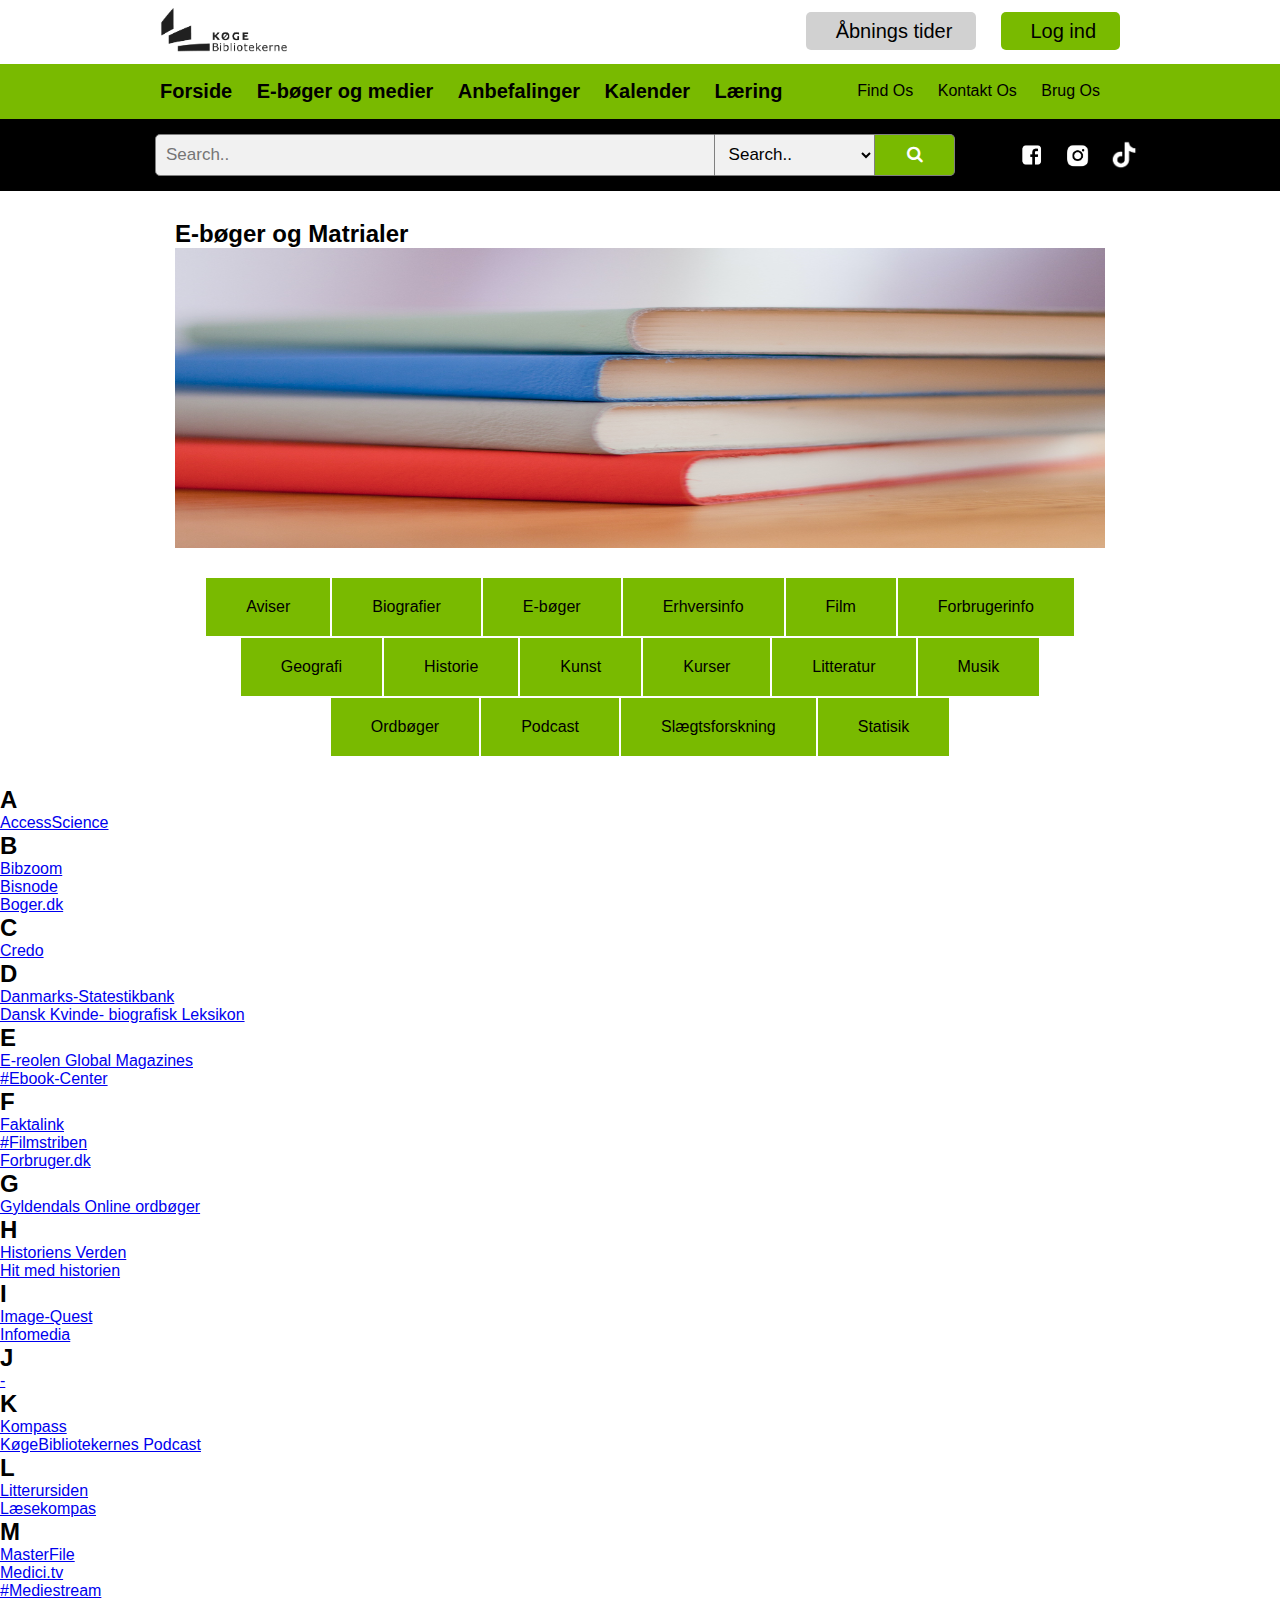
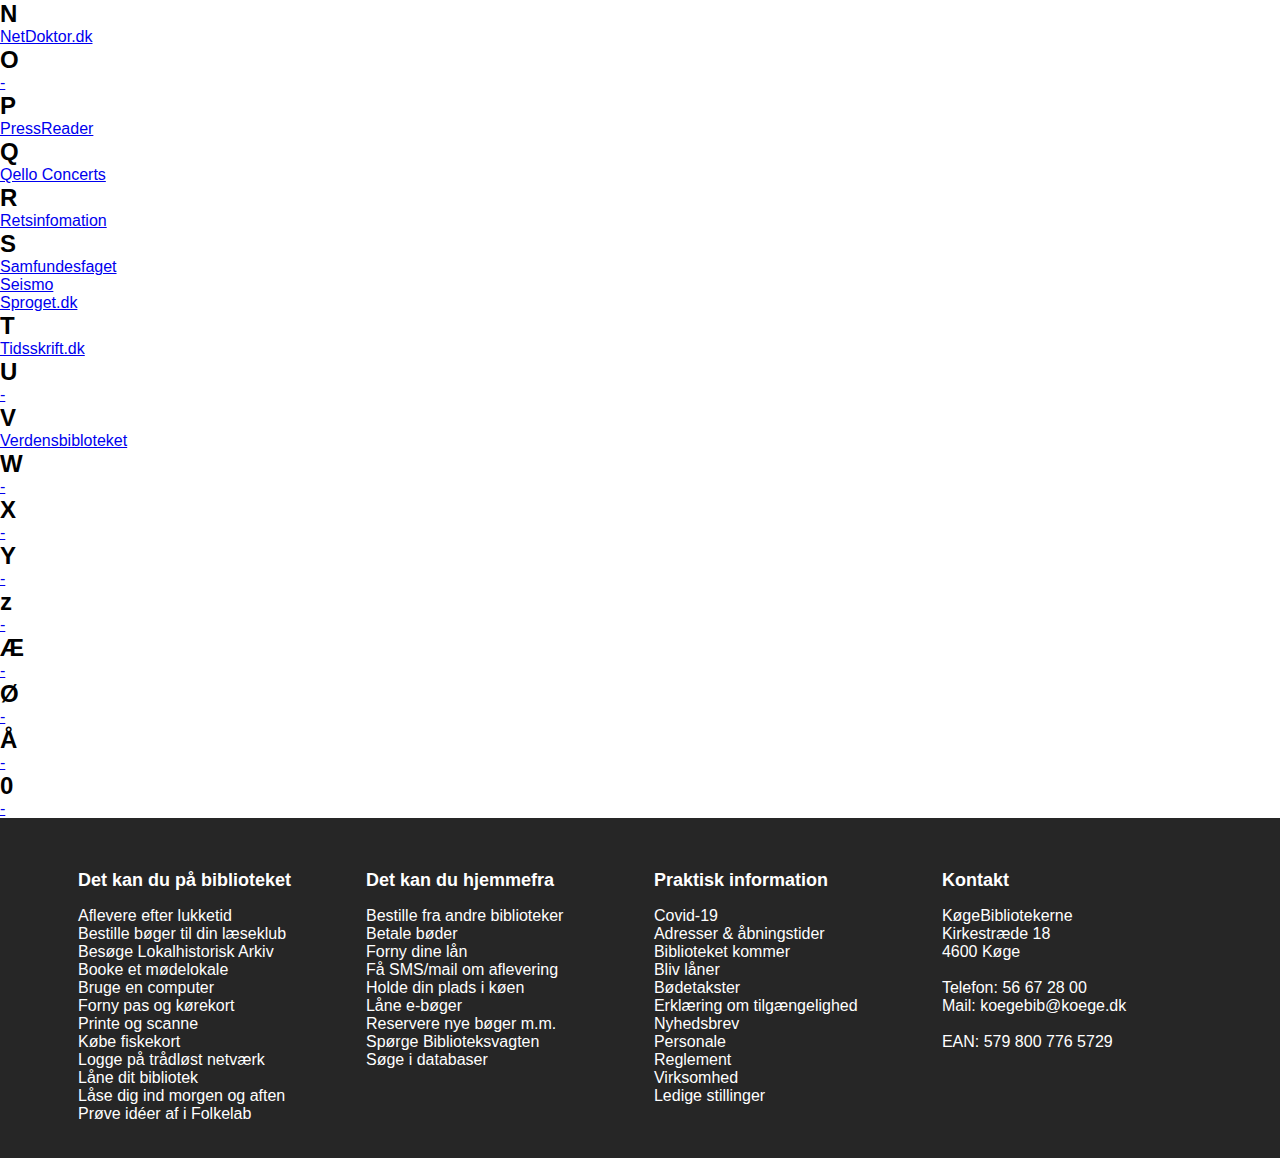
==== e-boeger-og-matrialer.html @ 4bd4165a "index side færdig, igang med ebøger" ====
<!DOCTYPE html>
<html lang="en">

<head>
    <meta charset="UTF-8">
    <meta http-equiv="X-UA-Compatible" content="IE=edge">
    <meta name="viewport" content="width=device-width, initial-scale=1.0">
    <title>E-bøger og Matrialer</title>
    <link rel="stylesheet" href="style.css">
    <link rel="stylesheet" href="https://cdnjs.cloudflare.com/ajax/libs/font-awesome/4.7.0/css/font-awesome.min.css">
</head>

<body>

    <header>
        <div class="topbar">
            <div class="logo">
                <img src="./img/koege-bibliotekerne.png" alt="Koege logo">
            </div>

            <div class="topbar-inner">
                <a class="aabningstider" href=""><img src="" alt=""> Åbnings tider</a>
                <a class="logind" href=""><img src="" alt=""> Log ind</a>
            </div>

        </div>

        <nav class="topnav">

            <div class="pri-nav">
                <a href="index.html">Forside</a>
                <a href="e-boeger-og-matrialer.html">E-bøger og medier</a>
                <a href="#Anbefalinger">Anbefalinger</a>
                <a href="#Kalender">Kalender</a>
                <a href="#Læring">Læring</a>
            </div>

            <div class="sec-nav">
                <a href="#findos">Find Os</a>
                <a href="Kontakt Os">Kontakt Os</a>
                <a href="Brug Os">Brug Os</a>
            </div>

        </nav>

        <div class="toplower">

            <div class="soegefelt">
                <form class="example" action="/action_page.php">
                    <input type="text" placeholder="Search.." name="search2">

                    <select name="læring" id="læring">
                        <option value="placeholder" aria-placeholder="Search..">Search..</option>
                        <option value="Læring">Læring</option>
                        <option value="Hobby">Hobby</option>
                        <option value="Skønlitteratur">Skønlitteratur</option>
                        <option value="Historie">Historie</option>
                    </select>

                    <button type="submit"><i class="fa fa-search"></i></button>
                </form>
            </div>

            <div class="some">
                <a href="#facebook"><img src="./img/facebooklogohvid.png" alt="facebooklogohvid"></a>
                <a href="#instagram"><img src="./img/instalogohvid.png" alt="instalogohvid"></a>
                <a href="#tiktok"><img src="./img/tiktoklogohvid.png" alt="tiktoklogohvid"></a>
            </div>
        </div>



    </header>

    <section class="eboeger-top">
        <h2>E-bøger og Matrialer</h2>
        <img src="./img/hope-house-press-leather-diary-studio-IOzk8YKDhYg-unsplash.jpg" alt="">

    </section>

    <div class="kategorier">
        <a href="#aviser">Aviser</a>
        <a href="#biografier">Biografier</a>
        <a href="#eboeger">E-bøger</a>
        <a href="#Erhversinfo">Erhversinfo</a>
        <a href="#Film">Film</a>
        <a href="#Forbrugerinfo">Forbrugerinfo</a>
        <a href="#Gerografi">Geografi</a>
        <a href="#Historie">Historie</a>
        <a href="#Kunst">Kunst</a>
        <a href="#Kurser">Kurser</a>
        <a href="#Litteratur">Litteratur</a>
        <a href="#Musik">Musik</a>
        <a href="#Ordbøger">Ordbøger</a>
        <a href="#Podcast">Podcast</a>
        <a href="#Slaegtsforskning">Slægtsforskning</a>
        <a href="#Statisik">Statisik</a>
    </div>

    <div class="eboeger-liste">

        <div class="liste-content">
            <div>
                <h2>A</h2>
                <ul>
                    <li> <a href="#AccessScience">AccessScience</a></li>
                </ul>
            </div>
        </div>

        <div class="liste-content">
            <h2>B</h2>
            <ul>
                <li><a href="#Bibzoom">Bibzoom</a></li>
                <li><a href="#Bisnode">Bisnode</a></li>
                <li><a href="#Boger.dk">Boger.dk</a></li>
            </ul>

        </div>
        <div class="liste-content">
            <h2>C</h2>
            <ul>
                <li><a href="#Credo">Credo</a></li>
            </ul>
        </div>

        <div class="liste-content">
            <h2>D</h2>
            <ul>
                <li><a href="#Danmarks-Statestikbank">Danmarks-Statestikbank</a></li>
                <li><a href="#Dansk Kvinde-biografisk Leksikon">Dansk Kvinde-
                        biografisk Leksikon</a></li>
            </ul>
        </div>

        <div class="liste-content">
            <h2>E</h2>
            <ul>
                <li><a href="#E-reolen">E-reolen Global Magazines</a></li>
                <li><a href="#Ebook-Center">#Ebook-Center</a></li>
            </ul>
        </div>

        <div class="liste-content">
            <h2>F</h2>
            <ul>
                <li><a href="#Faktalink">Faktalink</a></li>
                <li><a href="#Filmstriben">#Filmstriben</a></li>
                <li><a href="#forbruger.dk">Forbruger.dk</a></li>
            </ul>
        </div>

        <div class="liste-content">
            <h2>G</h2>
            <ul>
                <li><a href="#Gyldendals-Online">Gyldendals Online ordbøger</a></li>
            </ul>
        </div>

        <div class="liste-content">
            <h2>H</h2>
            <ul>
                <li><a href="#Histories-verden">Historiens Verden</a></li>
                <li><a href="Hit-med-Historien">Hit med historien</a></li>
            </ul>
        </div>

        <div class="liste-content">
            <h2>I</h2>
            <ul>
                <li><a href="#Image-Quest">Image-Quest</a></li>
                <li><a href="#Infomedia">Infomedia</a></li>
            </ul>
        </div>

        <div class="liste-content">
            <h2>J</h2>
            <ul>
                <li><a href="#-">-</a></li>
            </ul>
        </div>

        <div class="liste-content">
            <h2>K</h2>
            <ul>
                <li><a href="#Kompass">Kompass</a></li>
                <li><a href="#KoegeBibliotekernes-podcast">KøgeBibliotekernes Podcast</a></li>
            </ul>
        </div>

        <div class="liste-content">
            <h2>L</h2>
            <ul>
                <li><a href="#Litterursiden">Litterursiden</a></li>
                <li><a href="#Læsekompas">Læsekompas</a></li>
            </ul>
        </div>

        <div class="liste-content">
            <h2>M</h2>
            <ul>
                <li><a href="#MasterFile">MasterFile</a></li>
                <li><a href="#Medici.tv">Medici.tv</a></li>
                <li><a href="#Mediestream">#Mediestream</a></li>
            </ul>
        </div>

        <div class="liste-content">
            <h2>N</h2>
            <ul>
                <li><a href="#NetDoktor.dk">NetDoktor.dk</a></li>
            </ul>
        </div>

        <div class="liste-content">
            <h2>O</h2>
            <ul>
                <li><a href="#-">-</a></li>
            </ul>
        </div>

        <div class="liste-content">
            <h2>P</h2>
            <ul>
                <li><a href="#PressReader">PressReader</a></li>
            </ul>
        </div>

        <div class="liste-content">
            <h2>Q</h2>
            <ul>
                <li><a href="#Qello-Concerts">Qello Concerts</a></li>
            </ul>
        </div>

        <div class="liste-content">
            <h2>R</h2>
            <ul>
                <li><a href="#Retsinfomation">Retsinfomation</a></li>
            </ul>
        </div>

        <div class="liste-content">
            <h2>S</h2>
            <ul>
                <li><a href="#Samfundsfaget">Samfundesfaget</a></li>
                <li><a href="#Seismo">Seismo</a></li>
                <li><a href="Sproget.dk">Sproget.dk</a></li>
            </ul>
        </div>

        <div class="liste-content">
            <h2>T</h2>
            <ul>
                <li><a href="#Tidsskrift.dk">Tidsskrift.dk</a></li>
            </ul>
        </div>

        <div class="liste-content">
            <h2>U</h2>
            <div>
                <ul>
                    <li><a href="#-">-</a></li>
                </ul>
            </div>
        </div>

        <div class="liste-content">
            <h2>V</h2>
            <ul>
                <li><a href="#Verdensbibloteket">Verdensbibloteket</a></li>
            </ul>
        </div>

        <div class="liste-content">
            <h2>W</h2>
            <ul>
                <li><a href="#-">-</a></li>
            </ul>
        </div>

        <div class="liste-content">
            <h2>X</h2>
            <ul>
                <li><a href="#-">-</a></li>
            </ul>
        </div>

        <div class="liste-content">
            <h2>Y</h2>
            <ul>
                <li><a href="#-">-</a></li>
            </ul>
        </div>

        <div class="liste-content">
            <h2>z</h2>
            <ul>
                <li><a href="#-">-</a></li>
            </ul>
        </div>

        <div class="liste-content">
            <h2>Æ</h2>
            <ul>
                <li><a href="#-">-</a></li>
            </ul>
        </div>

        <div class="liste-content">
            <h2>Ø</h2>
            <ul>
                <li><a href="#-">-</a></li>
            </ul>
        </div>

        <div class="liste-content">
            <h2>Å</h2>
            <ul>
                <li><a href="#-">-</a></li>
            </ul>
        </div>

        <div class="liste-content">
            <h2>0</h2>
            <ul>
                <li><a href="#-">-</a></li>
            </ul>
        </div>
    </div>

<footer>
    <footer class="footer">
        <div class="footer-inner">
            <div class="panel-pane pane-block pane-menu-menu-footer-menu-1 attachment-first">
                <div class="panel-pane-inner">

                    <h2 class="pane-title">Det kan du på biblioteket</h2>


                    <div class="pane-content">
                        <ul class="menu">
                            <li class="first leaf"><a href="https://www.koegebib.dk/aflevere-efter-lukketid"
                                    title="Aflevere efter lukketid" class="menu-item"><span>Aflevere efter
                                        lukketid</span></a></li>
                            <li class="leaf"><a
                                    href="https://www.koegebib.dk/nyheder/skoenlitteratur/bestil-boeger-til-din-laeseklub"
                                    title="Bestil bøger til din læseklub" class="menu-item"><span>Bestille bøger til
                                        din læseklub</span></a></li>
                            <li class="leaf"><a href="https://www.koegebib.dk/lokalhistorisk-arkiv"
                                    title="Besøge Lokalhistorisk Arkiv" class="menu-item"><span>Besøge
                                        Lokalhistorisk Arkiv</span></a></li>
                            <li class="leaf"><a href="/moedelokale"
                                    title="På bibliotekerne i Borup og Herfølge kan du låne et mødelokale"
                                    class="menu-item"><span>Booke et mødelokale</span></a></li>
                            <li class="leaf"><a href="/computer-internet"
                                    title="Du kan reservere en computer til brug i en halv til hel time pr. dag på bibliotekerne i Borup, Herfølge og Køge"
                                    class="menu-item"><span>Bruge en computer</span></a></li>
                            <li class="leaf"><a href="/borgerservice-light"
                                    title="Hos Borgerservice Light på Borup Bibliotek kan du forny dit pas og kørekort"
                                    class="menu-item"><span>Forny pas og kørekort</span></a></li>
                            <li class="leaf"><a href="/print-og-scanner"
                                    title="Mod et mindre beløb kan du printe og scanne dokumenter på bibliotekerne i Borup, Herfølge og Køge"
                                    class="menu-item"><span>Printe og scanne</span></a></li>
                            <li class="leaf"><a href="/borgerservice-light"
                                    title="På Borup Bibliotek kan du købe fiskekort til Kimmerslev Sø og Dalby Sø"
                                    class="menu-item"><span>Købe fiskekort</span></a></li>
                            <li class="leaf"><a href="/traadloest-netvaerk"
                                    title="Der er wi-fi på bibliotekerne i Borup, Herfølge og Køge"
                                    class="menu-item"><span>Logge på trådløst netværk</span></a></li>
                            <li class="leaf"><a href="/node/2501"
                                    title="Du kan låne bibliotekets lokaler til et arrangement eller møde"
                                    class="menu-item"><span>Låne dit bibliotek</span></a></li>
                            <li class="leaf"><a href="/selvbetjent-bibliotek"
                                    title="Bibliotekerne i Borup og Herfølge har åben for selvbetjening kl. 7-23 alle ugens dage"
                                    class="menu-item"><span>Låse dig ind morgen og aften</span></a></li>
                            <li class="last leaf"><a href="https://www.koegebib.dk/folkelab"
                                    title="Nye aktiviteter på biblioteket" class="menu-item"><span>Prøve idéer af i
                                        Folkelab</span></a></li>
                        </ul>
                    </div>


                </div>
            </div>
            <div class="panel-pane pane-block pane-menu-menu-footer-menu-2 attachment-second">
                <div class="panel-pane-inner">

                    <h2 class="pane-title">Det kan du hjemmefra</h2>


                    <div class="pane-content">
                        <ul class="menu">
                            <li class="first leaf"><a href="https://bibliotek.dk/da"
                                    title="Prøv bibliotek.dk, hvis KøgeBibliotekerne ikke har, hvad du søger"
                                    class="menu-item"><span>Bestille fra andre biblioteker</span></a></li>
                            <li class="leaf"><a href="/boedetakster"
                                    title="Du kan betale dine bøder med Dankort via vores hjemmeside"
                                    class="menu-item"><span>Betale bøder</span></a></li>
                            <li class="leaf"><a
                                    href="https://www.koegebib.dk/nyheder/nyt-om-biblioteket/du-kan-forny-dine-laan-7-dage-inden-afleveringsfristen-hvis"
                                    title="Hvis materialet ikke er reserveret, kan du forlænge dit lån op til 2 gange"
                                    class="menu-item"><span>Forny dine lån</span></a></li>
                            <li class="leaf"><a href="/sms"
                                    title="Du kan få en SMS eller mail et par dage inden, at du skal aflevere lånte materialer"
                                    class="menu-item"><span>Få SMS/mail om aflevering</span></a></li>
                            <li class="leaf"><a href="/hold-din-plads-i-koeen"
                                    title="Er du forhindret i at komme på biblioteket, kan du sætte dine reserveringer i bero, så du undgår at komme bagerst i køen igen"
                                    class="menu-item"><span>Holde din plads i køen</span></a></li>
                            <li class="leaf"><a href="https://www.koegebib.dk/eboeger"
                                    title="Du kan låne ebøger på både eReolen.dk, eBib.dk og Ebrary"
                                    class="menu-item"><span>Låne e-bøger</span></a></li>
                            <li class="leaf"><a href="https://www.koegebib.dk/nyt-paa-hylderne"
                                    title="Reservere nye bøger m.m." class="menu-item"><span>Reservere nye bøger
                                        m.m.</span></a></li>
                            <li class="leaf"><a href="http://biblioteksvagten.dk/"
                                    title="Få svar på konkrete spørgsmål om alt mellem himmel og jord."
                                    class="menu-item"><span>Spørge Biblioteksvagten</span></a></li>
                            <li class="last leaf"><a href="https://www.koegebib.dk/e-materialer"
                                    title="Vi giver dig adgang til mange databaser, som du kan logge dig ind på hjemme ved din egen computer"
                                    class="menu-item"><span>Søge i databaser</span></a></li>
                        </ul>
                    </div>


                </div>
            </div>
            <div class="panel-pane pane-block pane-menu-menu-footer-menu-4 attachment-fourth">
                <div class="panel-pane-inner">

                    <h2 class="pane-title">Praktisk information</h2>


                    <div class="pane-content">
                        <ul class="menu">
                            <li class="first leaf"><a href="https://www.koegebib.dk/covid-19"
                                    title="Retningslinjer for biblioteket under covid-19"
                                    class="menu-item"><span>Covid-19</span></a></li>
                            <li class="leaf"><a href="/biblioteker" title="Find dit lokale bibliotek"
                                    class="menu-item"><span>Adresser &amp; åbningstider</span></a></li>
                            <li class="leaf"><a href="https://www.koegebib.dk/biblioteket-kommer"
                                    title="Biblioteket kommer" class="menu-item"><span>Biblioteket kommer</span></a>
                            </li>
                            <li class="leaf"><a href="/bliv-laaner"
                                    title="Det er gratis at blive oprettet som låner på biblioteket"
                                    class="menu-item"><span>Bliv låner</span></a></li>
                            <li class="leaf"><a href="/boedetakster" title="Det koster penge at overskride lånetiden"
                                    class="menu-item"><span>Bødetakster</span></a></li>
                            <li class="leaf"><a href="https://www.koegebib.dk/was" title="Erklæring om tilgængelighed"
                                    class="menu-item"><span>Erklæring om
                                        tilgængelighed</span></a></li>
                            <li class="leaf"><a href="/nyhedsbrev"
                                    title="Få en mail med nyheder om arrangementer, inspiration til gode oplevelser og vigtig information om, hvad der sker på dit bibliotek"
                                    class="menu-item"><span>Nyhedsbrev</span></a></li>
                            <li class="leaf"><a href="https://www.koegebib.dk/bibliotek/koege-bibliotek/personale"
                                    title="Kontaktinformation til medarbejderne"
                                    class="menu-item"><span>Personale</span></a></li>
                            <li class="leaf"><a href="/reglement" title="Alle er velkomne til at bruge biblioteket"
                                    class="menu-item"><span>Reglement</span></a></li>
                            <li class="leaf"><a href="/virksomhed" title="Læs om vores projekter og mål"
                                    class="menu-item"><span>Virksomhed</span></a></li>
                            <li class="last leaf"><a href="https://www.koegebib.dk/ledige-stillinger"
                                    title="Ledige stillinger" class="menu-item"><span>Ledige stillinger</span></a>
                            </li>
                        </ul>
                    </div>


                </div>
            </div>
            <div class="panel-pane pane-block pane-block-1">
                <div class="panel-pane-inner">

                    <h2 class="pane-title">Kontakt</h2>


                    <div class="pane-content">
                        <p>KøgeBibliotekerne<br>Kirkestræde 18<br>4600 Køge<br><br>Telefon: 56 67 28 00</p>
                        <p>Mail: <a href="mailto:koegebib@koege.dk">koegebib@koege.dk</a><br><br>EAN: 579 800 776
                            5729</p>
                        <p>&nbsp;</p>
                        <p>
                        </p>
                        <p>&nbsp;</p>
                    </div>


                </div>
            </div>
        </div>
    </footer>

    <script src="main.js"></script>


</body>

</html>
---- style.css ----
* {
    box-sizing: border-box;
    padding: 0;
    margin: 0;
    font-family: Helvetica, sans-serif;
}

header {
    background-color: #ffffff;
    position: fixed;
    width: 100%;
    top: 0;
}

.topbar{
    display: flex;
    justify-content: space-between;
    align-items: center;
    margin-top: .5rem;
    padding: 0 10rem;
    z-index: 999;
}

.logo img{
    width: 8rem;
}

.aabningstider, .logind {
    padding: 0.5rem 1.5rem;
    border-radius: 5px;
    text-decoration: none;
    color: #000000;
    font-size: 20px;
    margin-left: 20px;
}

.aabningstider {
    background-color: #d1d1d1;
    transition: .5s;
}

.aabningstider:hover {
    background-color: #79BA00;
}

.logind {
    background-color: #79BA00;
    transition: .5s;
}

.logind:hover {
    background-color: #505050;
    color: white;
}


nav a {
    text-decoration: none;
    color: #000000;
    font-size: 20px;
    transition: .5s;
}

.topnav {
    display: flex;
    justify-content: space-between;
    align-items: center;
    margin-top: .5rem;
    padding: 0 10rem;
    background-color: #79BA00;
}

.topnav a {
    padding: 3px 0;
    margin-right: 20px;
}

.pri-nav {
    margin-top: 1rem;
    margin-bottom: 1rem;
    font-weight: bold;
}

.pri-nav a:hover, .sec-nav a:hover  {
    color: #ffffff;
}

.sec-nav a {
    font-size: 16px;
}

.toplower {
    display: flex;
    width: 100%;
    background-color: #000000;
    padding: .3rem 0;
    align-items: center;
    justify-content: space-between;
    
}

.soegefelt {
    background-color: #000000;
    padding: 10px 0;
}

.some {
    margin-right: 125px;
}

.some img{
    width: 30px;
    float: left;
    height: 30px;
    margin-right: 16px;
}

form.example {
    width: 800px;
    margin-left: 155px;
}

form.example input[type=text] {
    padding: 10px;
    font-size: 17px;
    border: 1px solid grey;
    float: left;
    width: 70%;
    background: #f1f1f1;
    border-radius: 5px 0 0 5px;
  }

  form.example select{
    float: left;
    width: 20%;
    padding: 9.6px;
    background: #f1f1f1;
    font-size: 17px;
    border: 1px solid grey;
    border-left: none;
    cursor: pointer;
    transition: .5s;    
}

  form.example button {
    float: left;
    width: 10%;
    padding: 10px;
    background: #79BA00;
    color: white;
    font-size: 17px;
    border: 1px solid grey;
    border-left: none;
    cursor: pointer;
    border-radius: 0 5px 5px 0px;
    transition: .5s;
  }
  
  form.example button:hover {
    background: #0b7dda;
  }
  
  form.example::after {
    content: "";
    clear: both;
    display: table;
  }

/* ----- Chat box kode start ----- */
.btn {
    float: right;
    margin-top: 175px;
}  

  .myBtn{
      position: fixed;
      padding: 15px 20px;
      border-radius: 20px;
      background-color: #79BA00;
      border: none;
      display: flex;
      float: right;
      margin-top: 30px;
      margin-left: 72.5rem; ;

  }

  .modal {
    float: right;
    display: none; /* Hidden by default */
    position: fixed; /* Stay in place */
    z-index: 1; /* Sit on top */
    top: 0;
    width: 100%; /* Full width */
    height: 100%; /* Full height */
    overflow: auto; /* Enable scroll if needed */
    background-color: rgb(0,0,0); /* Fallback color */
    background-color: rgba(0,0,0,0.4); /* Black w/ opacity */
}
  
  /* Modal Content/Box */
  .modal-content {
    background-color: #fefefe;
    margin: 15% auto; /* 15% from the top and centered */
    padding: 20px;
    border: 1px solid #888;
    width: 80%; /* Could be more or less, depending on screen size */
  }

  .modal-content h2 {
      margin-top: 20px;
  }
  
  /* The Close Button */
  .close {
    color: #aaa;
    float: right;
    font-size: 28px;
    font-weight: bold;
  }
  
  .close:hover,
  .close:focus {
    color: black;
    text-decoration: none;
    cursor: pointer;
  }
  .contakt {
    color: #ffffff;
    padding: 1rem;
}

input[type=text],
select,
textarea {
    width: 100%;
    padding: 0.8rem;
    border: 2px solid #ccc;
    box-sizing: border-box;
    resize: vertical;
}

input[type=submit] {
    font-size: 16px;
    background-color: #195796;
    color: #000;
    padding: 12px 40px;
    border: none;
    border-radius: 4px;
    cursor: pointer;
}

input[type=submit]:hover {
    background-color: #79BA00;
}

.contakt-container {
    margin-top: 1rem;
    margin-bottom: 1rem;
    border-radius: 10px;
    background-color: #f2f2f2;
    padding: 20px;
}

label {
    color: #000;
}


/* ----- chatbox slut ----- */


.nyheder {
    display: flex;
    flex-direction: column;
    padding: 0 150px;
    margin-top: 30px;
}

.nyheder h2 {
    margin-bottom: 20px;
}

.parent img {
    width: 100%;
    padding: 0 5px;
}

  .parent {
    display: grid;
    grid-template-columns: repeat(8, 1fr);
    grid-template-rows: repeat(3, 1fr);
    grid-column-gap: 0px;
    grid-row-gap: 0px;
    }

    .div1 img {
        height: 400px;
    }

    .div1 { grid-area: 1 / 1 / 3 / 9; }
    .div2 { grid-area: 3 / 1 / 6 / 3; }
    .div3 { grid-area: 3 / 3 / 6 / 5; }
    .div4 { grid-area: 3 / 5 / 6 / 7; }
    .div5 { grid-area: 3 / 7 / 6 / 9; }

    .div2, .div3, .div4, .div5 img {
        max-height: 155px;
    }

    .btn-vidre {
        background-color: #79BA00;
        padding: 10px;
        border-radius: 10px;
        border: none;
    }

    .arrangementer {
        margin: 40px 150px;
        display: flex;
        flex-direction: column;
    }
    
    .arrangement-content img{
        width: 300px;
        height: 300px;
        padding: 10px;
    }

    .eboeger-top{
        display: flex;
        flex-direction: column;
        margin-top: 200px;
        justify-content: center;
        align-content: center;
        margin-left: 175px;
        margin-right: 175px;
        padding-top: 20px;
        margin-bottom: 10px;
    }
    
    .eboeger-top img {
        height: 300px;
        width: 100%;
    }
    
    .kategorier {
        display: flex;
        justify-content: center;
        padding: 0px 175px;
        flex-wrap: wrap;
        row-gap: 2px;
        column-gap: 2px;
        margin: 30px 0;
    }
    
    .kategorier a{
        background-color: #79BA00;
        padding: 20px 40px;
        color: #000000;
        text-decoration: none;
    }
        







    /* ----- Footer start ----- */

footer {
    height: 340px;
}

footer h2 {
    margin-bottom: 15px;
    font-size: 20px;
}

footer a {
    color: #ffffff;
    text-decoration: none;
}

ul.menu {
    border: none;
    list-style: none;
    text-align: left;
}

.footer {
    background-color: #262626;
    color: #ffffff;
}
.footer-inner {
    max-width: 1124px;
    margin-left: auto;
    margin-right: auto;
    width: 90%;
    padding: 50px 0;
}

.footer-inner>.panel-pane:nth-child(4n+1) {
    clear: left;
}

.footer-inner>.panel-pane {
    float: left;
    display: block;
    margin-right: 2.4911%;
    width: 23.13167%;
}

.footer-inner>.panel-pane .pane-content ul {
    display: block;
}

.footer-inner>.panel-pane .pane-title {
    font-family: FaktPro-SemiBold,sans-serif;
    font-size: 18px;
    line-height: 24px;
    pointer-events: none;
}

.footer-inner>.panel-pane:nth-child(4n) {
    margin-right: 0;
}

/* ----- Footer stop ----- */
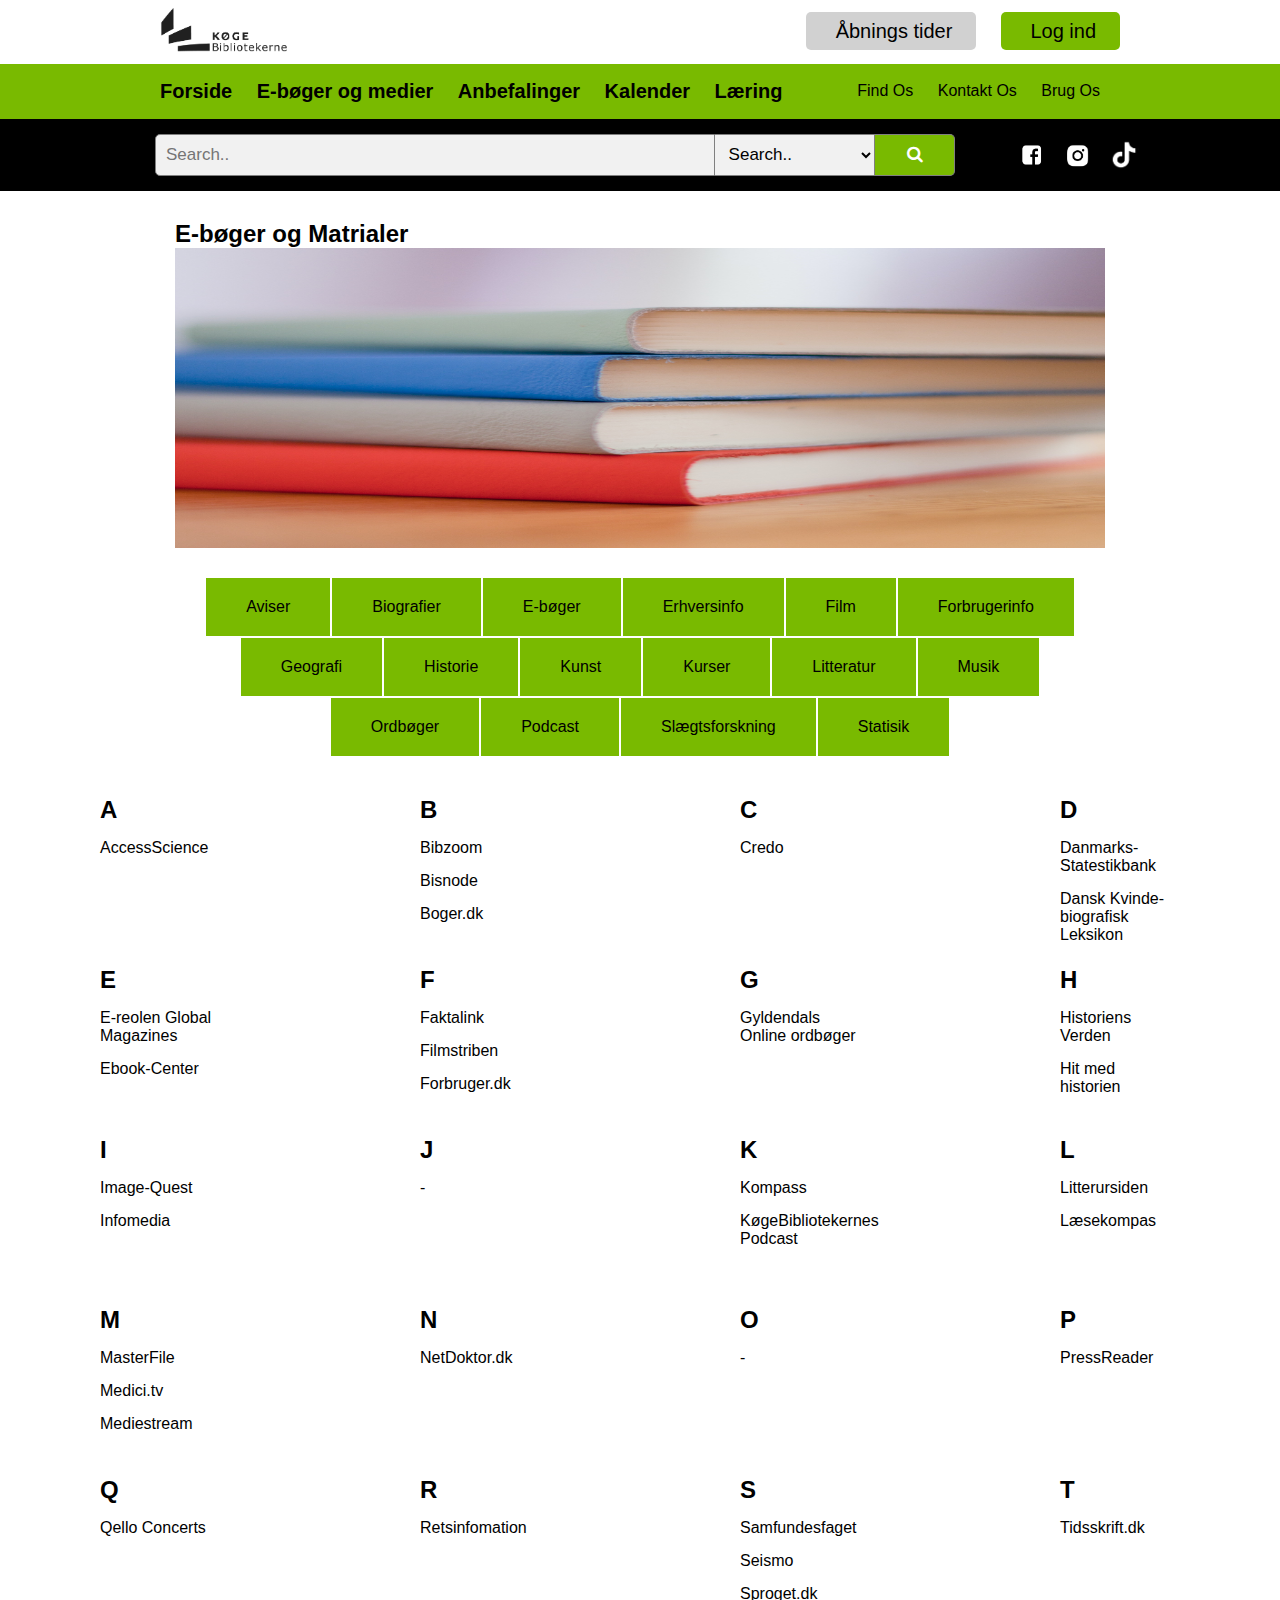
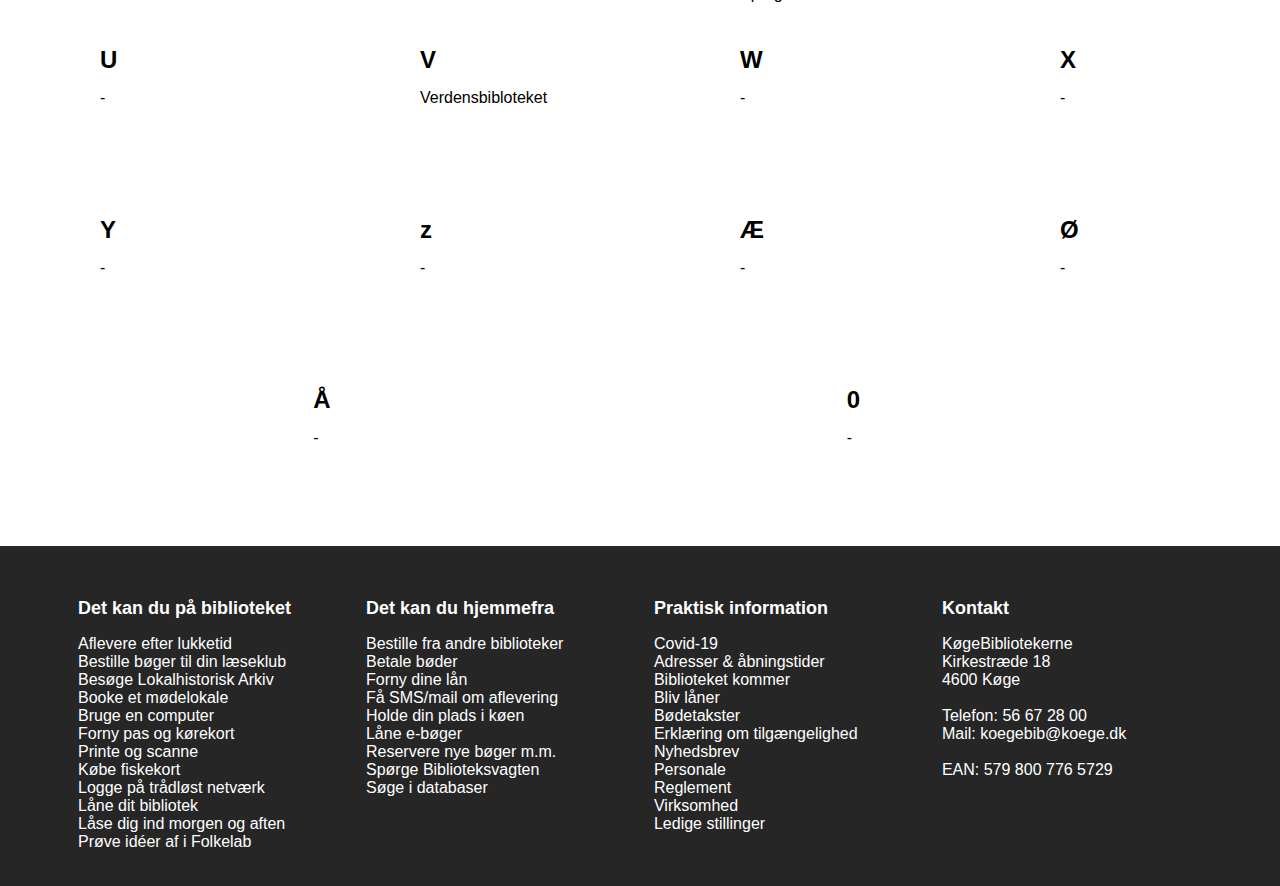
==== commit ff2ba735: "lavet lister" ====
--- a/e-boeger-og-matrialer.html
+++ b/e-boeger-og-matrialer.html
@@ -97,24 +97,25 @@
         <a href="#Statisik">Statisik</a>
     </div>
 
+
+    
+
     <div class="eboeger-liste">
 
         <div class="liste-content">
-            <div>
                 <h2>A</h2>
                 <ul>
-                    <li> <a href="#AccessScience">AccessScience</a></li>
+                    <li><a href="#AccessScience">AccessScience</a></li>
                 </ul>
-            </div>
         </div>
 
         <div class="liste-content">
             <h2>B</h2>
-            <ul>
+                <ul>
                 <li><a href="#Bibzoom">Bibzoom</a></li>
                 <li><a href="#Bisnode">Bisnode</a></li>
                 <li><a href="#Boger.dk">Boger.dk</a></li>
-            </ul>
+                </ul>
 
         </div>
         <div class="liste-content">
@@ -137,7 +138,7 @@
             <h2>E</h2>
             <ul>
                 <li><a href="#E-reolen">E-reolen Global Magazines</a></li>
-                <li><a href="#Ebook-Center">#Ebook-Center</a></li>
+                <li><a href="#Ebook-Center">Ebook-Center</a></li>
             </ul>
         </div>
 
@@ -145,7 +146,7 @@
             <h2>F</h2>
             <ul>
                 <li><a href="#Faktalink">Faktalink</a></li>
-                <li><a href="#Filmstriben">#Filmstriben</a></li>
+                <li><a href="#Filmstriben">Filmstriben</a></li>
                 <li><a href="#forbruger.dk">Forbruger.dk</a></li>
             </ul>
         </div>
@@ -201,7 +202,7 @@
             <ul>
                 <li><a href="#MasterFile">MasterFile</a></li>
                 <li><a href="#Medici.tv">Medici.tv</a></li>
-                <li><a href="#Mediestream">#Mediestream</a></li>
+                <li><a href="#Mediestream">Mediestream</a></li>
             </ul>
         </div>
 
@@ -329,7 +330,7 @@
         </div>
     </div>
 
-<footer>
+    <footer>
     <footer class="footer">
         <div class="footer-inner">
             <div class="panel-pane pane-block pane-menu-menu-footer-menu-1 attachment-first">
--- a/style.css
+++ b/style.css
@@ -12,7 +12,7 @@
     top: 0;
 }
 
-.topbar{
+.topbar {
     display: flex;
     justify-content: space-between;
     align-items: center;
@@ -21,11 +21,12 @@
     z-index: 999;
 }
 
-.logo img{
+.logo img {
     width: 8rem;
 }
 
-.aabningstider, .logind {
+.aabningstider,
+.logind {
     padding: 0.5rem 1.5rem;
     border-radius: 5px;
     text-decoration: none;
@@ -81,7 +82,8 @@
     font-weight: bold;
 }
 
-.pri-nav a:hover, .sec-nav a:hover  {
+.pri-nav a:hover,
+.sec-nav a:hover {
     color: #ffffff;
 }
 
@@ -96,7 +98,7 @@
     padding: .3rem 0;
     align-items: center;
     justify-content: space-between;
-    
+
 }
 
 .soegefelt {
@@ -108,7 +110,7 @@
     margin-right: 125px;
 }
 
-.some img{
+.some img {
     width: 30px;
     float: left;
     height: 30px;
@@ -128,9 +130,9 @@
     width: 70%;
     background: #f1f1f1;
     border-radius: 5px 0 0 5px;
-  }
-
-  form.example select{
+}
+
+form.example select {
     float: left;
     width: 20%;
     padding: 9.6px;
@@ -139,10 +141,10 @@
     border: 1px solid grey;
     border-left: none;
     cursor: pointer;
-    transition: .5s;    
-}
-
-  form.example button {
+    transition: .5s;
+}
+
+form.example button {
     float: left;
     width: 10%;
     padding: 10px;
@@ -154,78 +156,90 @@
     cursor: pointer;
     border-radius: 0 5px 5px 0px;
     transition: .5s;
-  }
-  
-  form.example button:hover {
+}
+
+form.example button:hover {
     background: #0b7dda;
-  }
-  
-  form.example::after {
+}
+
+form.example::after {
     content: "";
     clear: both;
     display: table;
-  }
+}
 
 /* ----- Chat box kode start ----- */
 .btn {
     float: right;
     margin-top: 175px;
-}  
-
-  .myBtn{
-      position: fixed;
-      padding: 15px 20px;
-      border-radius: 20px;
-      background-color: #79BA00;
-      border: none;
-      display: flex;
-      float: right;
-      margin-top: 30px;
-      margin-left: 72.5rem; ;
-
-  }
-
-  .modal {
+}
+
+.myBtn {
+    position: fixed;
+    padding: 15px 20px;
+    border-radius: 20px;
+    background-color: #79BA00;
+    border: none;
+    display: flex;
     float: right;
-    display: none; /* Hidden by default */
-    position: fixed; /* Stay in place */
-    z-index: 1; /* Sit on top */
+    margin-top: 30px;
+    margin-left: 72.5rem;
+    ;
+
+}
+
+.modal {
+    float: right;
+    display: none;
+    /* Hidden by default */
+    position: fixed;
+    /* Stay in place */
+    z-index: 1;
+    /* Sit on top */
     top: 0;
-    width: 100%; /* Full width */
-    height: 100%; /* Full height */
-    overflow: auto; /* Enable scroll if needed */
-    background-color: rgb(0,0,0); /* Fallback color */
-    background-color: rgba(0,0,0,0.4); /* Black w/ opacity */
-}
-  
-  /* Modal Content/Box */
-  .modal-content {
+    width: 100%;
+    /* Full width */
+    height: 100%;
+    /* Full height */
+    overflow: auto;
+    /* Enable scroll if needed */
+    background-color: rgb(0, 0, 0);
+    /* Fallback color */
+    background-color: rgba(0, 0, 0, 0.4);
+    /* Black w/ opacity */
+}
+
+/* Modal Content/Box */
+.modal-content {
     background-color: #fefefe;
-    margin: 15% auto; /* 15% from the top and centered */
+    margin: 15% auto;
+    /* 15% from the top and centered */
     padding: 20px;
     border: 1px solid #888;
-    width: 80%; /* Could be more or less, depending on screen size */
-  }
-
-  .modal-content h2 {
-      margin-top: 20px;
-  }
-  
-  /* The Close Button */
-  .close {
+    width: 80%;
+    /* Could be more or less, depending on screen size */
+}
+
+.modal-content h2 {
+    margin-top: 20px;
+}
+
+/* The Close Button */
+.close {
     color: #aaa;
     float: right;
     font-size: 28px;
     font-weight: bold;
-  }
-  
-  .close:hover,
-  .close:focus {
+}
+
+.close:hover,
+.close:focus {
     color: black;
     text-decoration: none;
     cursor: pointer;
-  }
-  .contakt {
+}
+
+.contakt {
     color: #ffffff;
     padding: 1rem;
 }
@@ -286,89 +300,129 @@
     padding: 0 5px;
 }
 
-  .parent {
+.parent {
     display: grid;
     grid-template-columns: repeat(8, 1fr);
     grid-template-rows: repeat(3, 1fr);
     grid-column-gap: 0px;
     grid-row-gap: 0px;
-    }
-
-    .div1 img {
-        height: 400px;
-    }
-
-    .div1 { grid-area: 1 / 1 / 3 / 9; }
-    .div2 { grid-area: 3 / 1 / 6 / 3; }
-    .div3 { grid-area: 3 / 3 / 6 / 5; }
-    .div4 { grid-area: 3 / 5 / 6 / 7; }
-    .div5 { grid-area: 3 / 7 / 6 / 9; }
-
-    .div2, .div3, .div4, .div5 img {
-        max-height: 155px;
-    }
-
-    .btn-vidre {
-        background-color: #79BA00;
-        padding: 10px;
-        border-radius: 10px;
-        border: none;
-    }
-
-    .arrangementer {
-        margin: 40px 150px;
-        display: flex;
-        flex-direction: column;
-    }
+}
+
+.div1 img {
+    height: 400px;
+}
+
+.div1 {
+    grid-area: 1 / 1 / 3 / 9;
+}
+
+.div2 {
+    grid-area: 3 / 1 / 6 / 3;
+}
+
+.div3 {
+    grid-area: 3 / 3 / 6 / 5;
+}
+
+.div4 {
+    grid-area: 3 / 5 / 6 / 7;
+}
+
+.div5 {
+    grid-area: 3 / 7 / 6 / 9;
+}
+
+.div2,
+.div3,
+.div4,
+.div5 img {
+    max-height: 155px;
+}
+
+.btn-vidre {
+    background-color: #79BA00;
+    padding: 10px;
+    border-radius: 10px;
+    border: none;
+}
+
+.arrangementer {
+    margin: 40px 150px;
+    display: flex;
+    flex-direction: column;
+}
+
+.arrangement-content img {
+    width: 300px;
+    height: 300px;
+    padding: 10px;
+}
+
+/* ----- Ebøger start ----- */
+
+.eboeger-top {
+    display: flex;
+    flex-direction: column;
+    margin-top: 200px;
+    justify-content: center;
+    align-content: center;
+    margin-left: 175px;
+    margin-right: 175px;
+    padding-top: 20px;
+    margin-bottom: 10px;
+}
+
+.eboeger-top img {
+    height: 300px;
+    width: 100%;
+}
+
+.kategorier {
+    display: flex;
+    justify-content: center;
+    padding: 0px 175px;
+    flex-wrap: wrap;
+    row-gap: 2px;
+    column-gap: 2px;
+    margin: 30px 0;
+}
+
+.kategorier a {
+    background-color: #79BA00;
+    padding: 20px 40px;
+    color: #000000;
+    text-decoration: none;
+}
+
+.eboeger-liste{
+    margin-top: 20px;
+    display: flex;
+    justify-content: space-evenly;
+    flex-wrap: wrap;
+    width: 100%;
+}
+
+.liste-content {
+    margin-bottom: 10px;
+    width: 25%;
+    height: 160px;
+    padding: 10px 100px;
     
-    .arrangement-content img{
-        width: 300px;
-        height: 300px;
-        padding: 10px;
-    }
-
-    .eboeger-top{
-        display: flex;
-        flex-direction: column;
-        margin-top: 200px;
-        justify-content: center;
-        align-content: center;
-        margin-left: 175px;
-        margin-right: 175px;
-        padding-top: 20px;
-        margin-bottom: 10px;
-    }
-    
-    .eboeger-top img {
-        height: 300px;
-        width: 100%;
-    }
-    
-    .kategorier {
-        display: flex;
-        justify-content: center;
-        padding: 0px 175px;
-        flex-wrap: wrap;
-        row-gap: 2px;
-        column-gap: 2px;
-        margin: 30px 0;
-    }
-    
-    .kategorier a{
-        background-color: #79BA00;
-        padding: 20px 40px;
-        color: #000000;
-        text-decoration: none;
-    }
-        
-
-
-
-
-
-
-
-    /* ----- Footer start ----- */
+    text-overflow: ellipsis;
+}
+
+.liste-content li {
+    list-style-type:none;
+    padding-top: 15px;
+}
+
+.liste-content a {
+    text-decoration: none;
+    color: #000000;
+}
+
+
+/* ----- Footer start ----- */
 
 footer {
     height: 340px;
@@ -394,6 +448,7 @@
     background-color: #262626;
     color: #ffffff;
 }
+
 .footer-inner {
     max-width: 1124px;
     margin-left: auto;
@@ -418,7 +473,7 @@
 }
 
 .footer-inner>.panel-pane .pane-title {
-    font-family: FaktPro-SemiBold,sans-serif;
+    font-family: FaktPro-SemiBold, sans-serif;
     font-size: 18px;
     line-height: 24px;
     pointer-events: none;
@@ -428,5 +483,4 @@
     margin-right: 0;
 }
 
-/* ----- Footer stop ----- */
-
+/* ----- Footer stop ----- */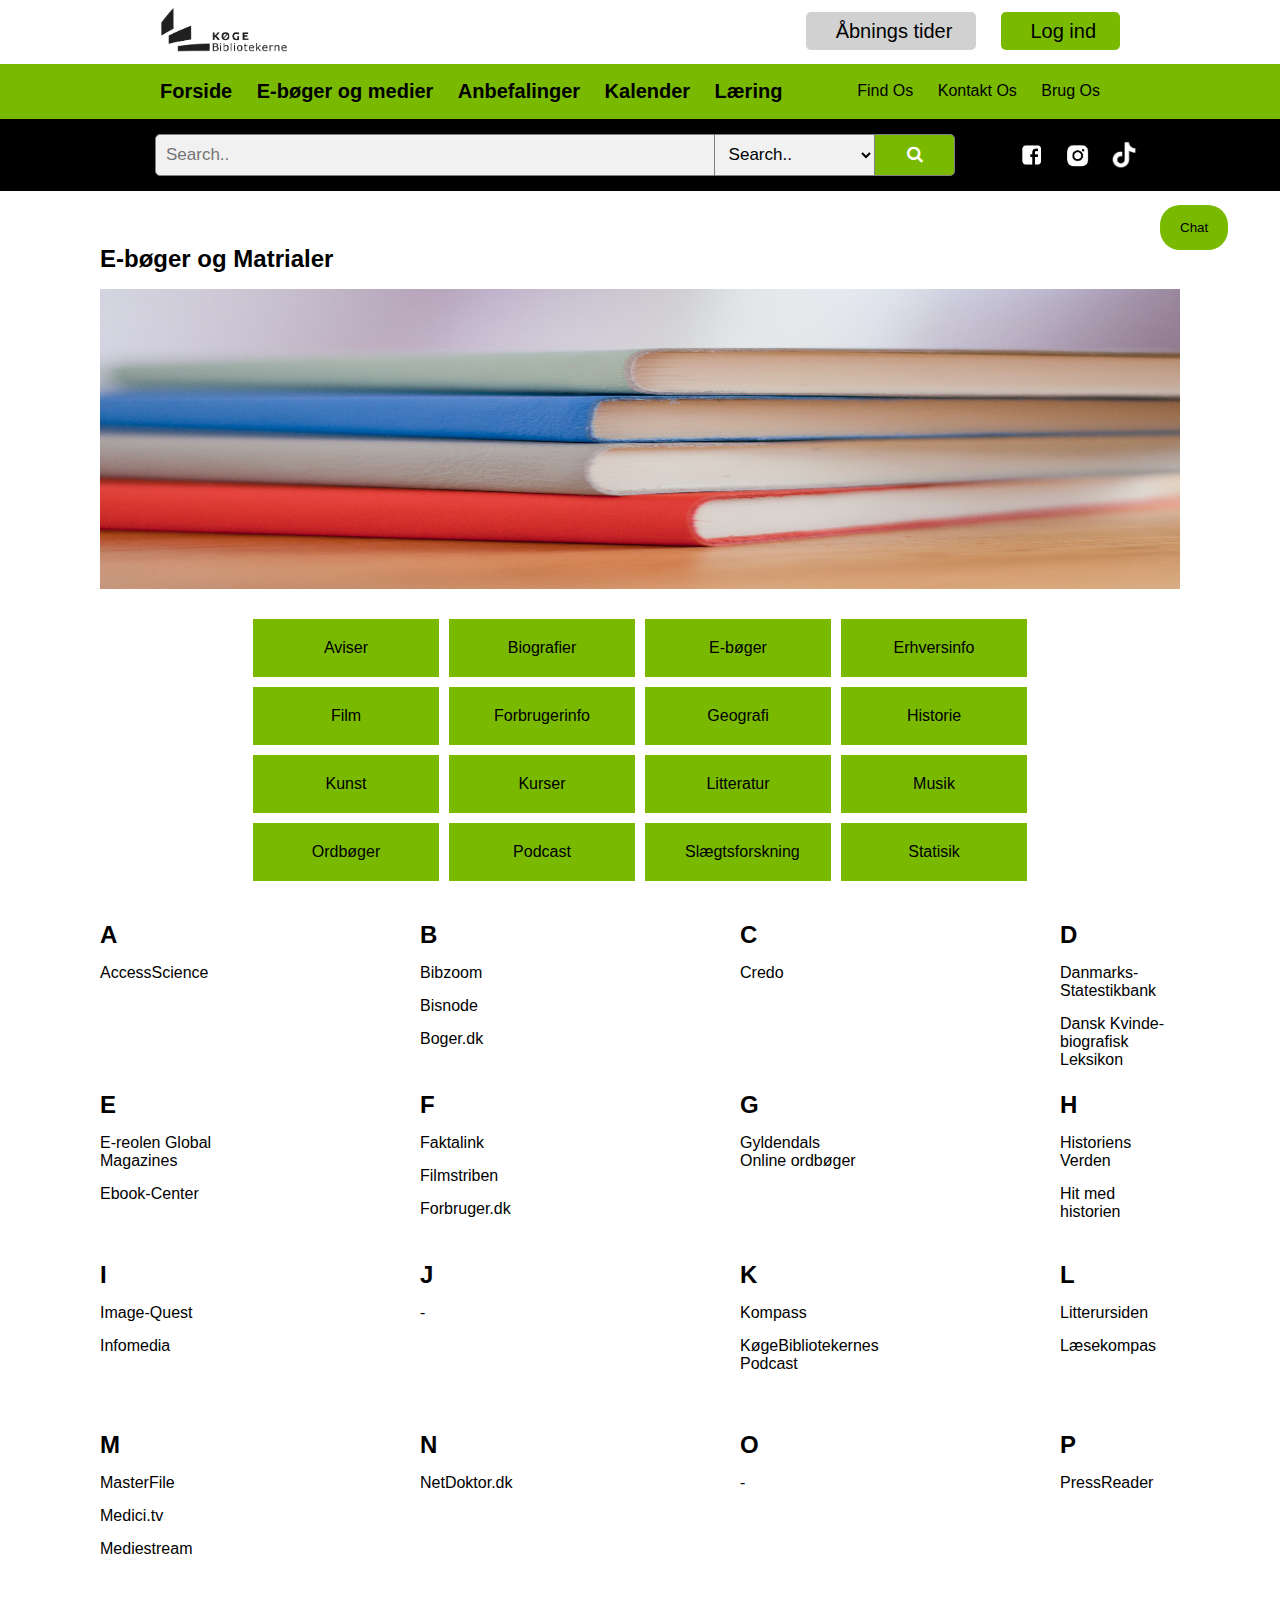
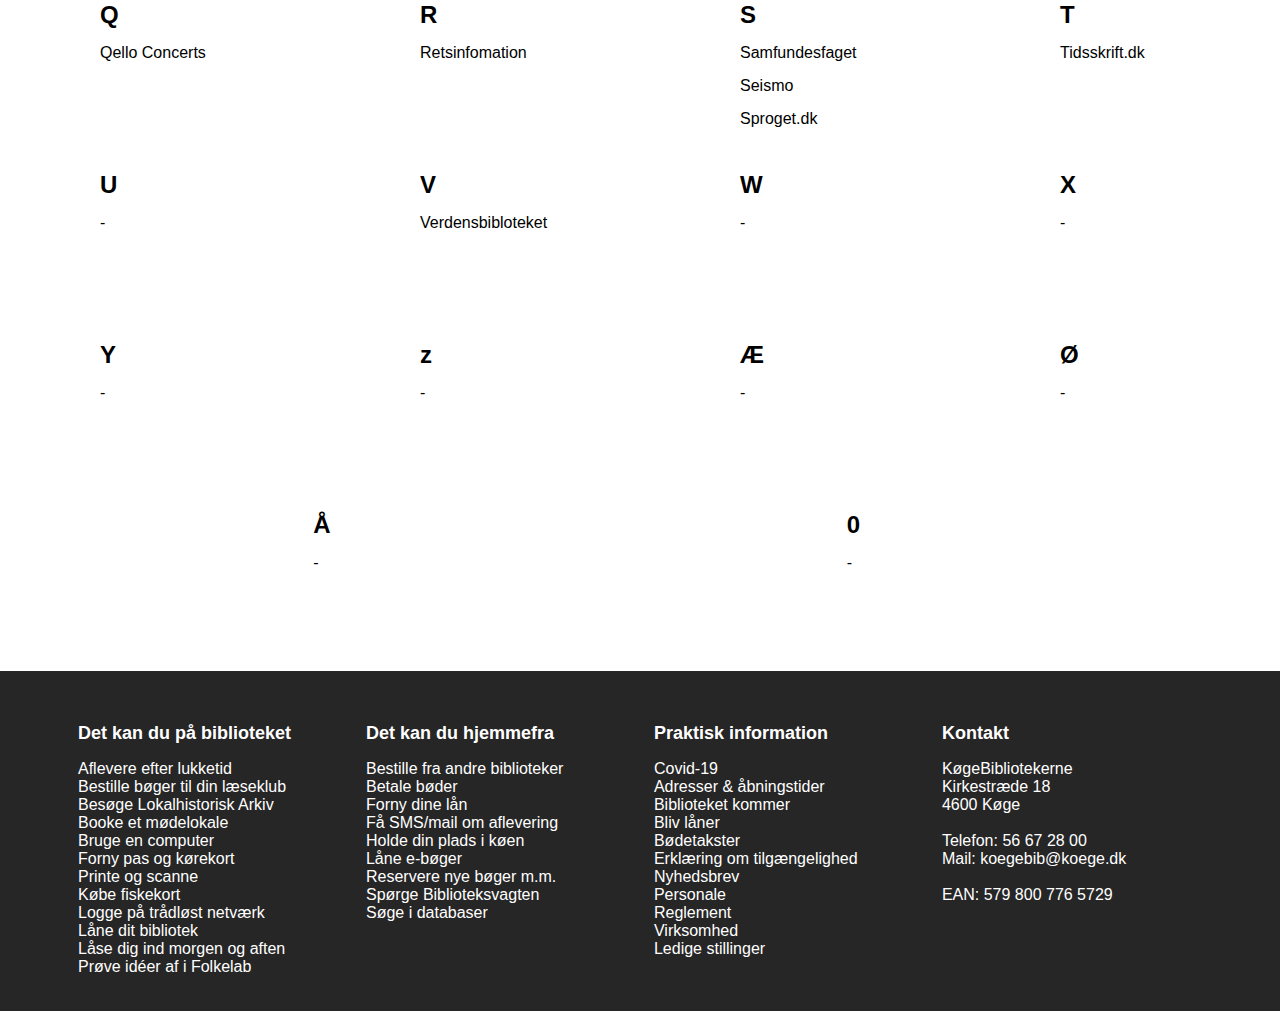
==== commit 326d0f59: "rettelser" ====
--- a/e-boeger-og-matrialer.html
+++ b/e-boeger-og-matrialer.html
@@ -32,7 +32,7 @@
                 <a href="e-boeger-og-matrialer.html">E-bøger og medier</a>
                 <a href="#Anbefalinger">Anbefalinger</a>
                 <a href="#Kalender">Kalender</a>
-                <a href="#Læring">Læring</a>
+                <a href="laering.html">Læring</a>
             </div>
 
             <div class="sec-nav">
@@ -68,431 +68,454 @@
             </div>
         </div>
 
-
-
     </header>
 
-    <section class="eboeger-top">
-        <h2>E-bøger og Matrialer</h2>
-        <img src="./img/hope-house-press-leather-diary-studio-IOzk8YKDhYg-unsplash.jpg" alt="">
-
-    </section>
-
-    <div class="kategorier">
-        <a href="#aviser">Aviser</a>
-        <a href="#biografier">Biografier</a>
-        <a href="#eboeger">E-bøger</a>
-        <a href="#Erhversinfo">Erhversinfo</a>
-        <a href="#Film">Film</a>
-        <a href="#Forbrugerinfo">Forbrugerinfo</a>
-        <a href="#Gerografi">Geografi</a>
-        <a href="#Historie">Historie</a>
-        <a href="#Kunst">Kunst</a>
-        <a href="#Kurser">Kurser</a>
-        <a href="#Litteratur">Litteratur</a>
-        <a href="#Musik">Musik</a>
-        <a href="#Ordbøger">Ordbøger</a>
-        <a href="#Podcast">Podcast</a>
-        <a href="#Slaegtsforskning">Slægtsforskning</a>
-        <a href="#Statisik">Statisik</a>
-    </div>
-
-
-    
-
-    <div class="eboeger-liste">
-
-        <div class="liste-content">
+    <div class="btn">
+        <button id="myBtn" class="myBtn">Chat</button>
+        <div id="myModal" class="modal">
+            <div class="modal-content">
+                <span class="close">&times;</span>
+                <h2>Bibloteksvagten</h2>
+                <p>din hotline og genvej til bedre viden</p>
+
+                <div class="contakt-container">
+                    <form class="contakt-info" action="action_page.php">
+
+                        <label for="fname">First Name</label>
+                        <input type="text" id="fname" name="firstname" placeholder="Your First Name..">
+
+                        <label for="lname">Last Name</label>
+                        <input type="text" id="lname" name="lastname" placeholder="Your Last Name..">
+
+                        <label for="country">Country</label>
+                        <select name="country" id="country">
+                            <option value="Danmark">Danmark</option>
+                            <option value="England">England</option>
+                            <option value="Germany">Germany</option>
+                            <option value="Norway">Norway</option>
+                            <option value="Sweden">Sweden</option>
+                            <option value="Usa">Usa</option>
+                        </select>
+
+                        <label for="subject">Subject</label>
+                        <textarea name="subject" id="subject" placeholder="Write your subject here.." cols="30"
+                            rows="10"></textarea>
+                        <input type="submit" value="Submit">
+                    </form>
+                </div>
+            </div>
+        </div>
+
+        <section class="eboeger-top">
+            <h2>E-bøger og Matrialer</h2>
+            <img src="./img/hope-house-press-leather-diary-studio-IOzk8YKDhYg-unsplash.jpg" alt="">
+
+        </section>
+
+        <div class="kategorier">
+            <a href="#aviser">Aviser</a>
+            <a href="#biografier">Biografier</a>
+            <a href="#eboeger">E-bøger</a>
+            <a href="#Erhversinfo">Erhversinfo</a>
+            <a href="#Film">Film</a>
+            <a href="#Forbrugerinfo">Forbrugerinfo</a>
+            <a href="#Gerografi">Geografi</a>
+            <a href="#Historie">Historie</a>
+            <a href="#Kunst">Kunst</a>
+            <a href="#Kurser">Kurser</a>
+            <a href="#Litteratur">Litteratur</a>
+            <a href="#Musik">Musik</a>
+            <a href="#Ordbøger">Ordbøger</a>
+            <a href="#Podcast">Podcast</a>
+            <a href="#Slaegtsforskning">Slægtsforskning</a>
+            <a href="#Statisik">Statisik</a>
+        </div>
+
+        <div class="eboeger-liste">
+
+            <div class="liste-content">
                 <h2>A</h2>
                 <ul>
                     <li><a href="#AccessScience">AccessScience</a></li>
                 </ul>
+            </div>
+
+            <div class="liste-content">
+                <h2>B</h2>
+                <ul>
+                    <li><a href="#Bibzoom">Bibzoom</a></li>
+                    <li><a href="#Bisnode">Bisnode</a></li>
+                    <li><a href="#Boger.dk">Boger.dk</a></li>
+                </ul>
+
+            </div>
+            <div class="liste-content">
+                <h2>C</h2>
+                <ul>
+                    <li><a href="#Credo">Credo</a></li>
+                </ul>
+            </div>
+
+            <div class="liste-content">
+                <h2>D</h2>
+                <ul>
+                    <li><a href="#Danmarks-Statestikbank">Danmarks-Statestikbank</a></li>
+                    <li><a href="#Dansk Kvinde-biografisk Leksikon">Dansk Kvinde-
+                            biografisk Leksikon</a></li>
+                </ul>
+            </div>
+
+            <div class="liste-content">
+                <h2>E</h2>
+                <ul>
+                    <li><a href="#E-reolen">E-reolen Global Magazines</a></li>
+                    <li><a href="#Ebook-Center">Ebook-Center</a></li>
+                </ul>
+            </div>
+
+            <div class="liste-content">
+                <h2>F</h2>
+                <ul>
+                    <li><a href="#Faktalink">Faktalink</a></li>
+                    <li><a href="#Filmstriben">Filmstriben</a></li>
+                    <li><a href="#forbruger.dk">Forbruger.dk</a></li>
+                </ul>
+            </div>
+
+            <div class="liste-content">
+                <h2>G</h2>
+                <ul>
+                    <li><a href="#Gyldendals-Online">Gyldendals Online ordbøger</a></li>
+                </ul>
+            </div>
+
+            <div class="liste-content">
+                <h2>H</h2>
+                <ul>
+                    <li><a href="#Histories-verden">Historiens Verden</a></li>
+                    <li><a href="Hit-med-Historien">Hit med historien</a></li>
+                </ul>
+            </div>
+
+            <div class="liste-content">
+                <h2>I</h2>
+                <ul>
+                    <li><a href="#Image-Quest">Image-Quest</a></li>
+                    <li><a href="#Infomedia">Infomedia</a></li>
+                </ul>
+            </div>
+
+            <div class="liste-content">
+                <h2>J</h2>
+                <ul>
+                    <li><a href="#-">-</a></li>
+                </ul>
+            </div>
+
+            <div class="liste-content">
+                <h2>K</h2>
+                <ul>
+                    <li><a href="#Kompass">Kompass</a></li>
+                    <li><a href="#KoegeBibliotekernes-podcast">KøgeBibliotekernes Podcast</a></li>
+                </ul>
+            </div>
+
+            <div class="liste-content">
+                <h2>L</h2>
+                <ul>
+                    <li><a href="#Litterursiden">Litterursiden</a></li>
+                    <li><a href="#Læsekompas">Læsekompas</a></li>
+                </ul>
+            </div>
+
+            <div class="liste-content">
+                <h2>M</h2>
+                <ul>
+                    <li><a href="#MasterFile">MasterFile</a></li>
+                    <li><a href="#Medici.tv">Medici.tv</a></li>
+                    <li><a href="#Mediestream">Mediestream</a></li>
+                </ul>
+            </div>
+
+            <div class="liste-content">
+                <h2>N</h2>
+                <ul>
+                    <li><a href="#NetDoktor.dk">NetDoktor.dk</a></li>
+                </ul>
+            </div>
+
+            <div class="liste-content">
+                <h2>O</h2>
+                <ul>
+                    <li><a href="#-">-</a></li>
+                </ul>
+            </div>
+
+            <div class="liste-content">
+                <h2>P</h2>
+                <ul>
+                    <li><a href="#PressReader">PressReader</a></li>
+                </ul>
+            </div>
+
+            <div class="liste-content">
+                <h2>Q</h2>
+                <ul>
+                    <li><a href="#Qello-Concerts">Qello Concerts</a></li>
+                </ul>
+            </div>
+
+            <div class="liste-content">
+                <h2>R</h2>
+                <ul>
+                    <li><a href="#Retsinfomation">Retsinfomation</a></li>
+                </ul>
+            </div>
+
+            <div class="liste-content">
+                <h2>S</h2>
+                <ul>
+                    <li><a href="#Samfundsfaget">Samfundesfaget</a></li>
+                    <li><a href="#Seismo">Seismo</a></li>
+                    <li><a href="Sproget.dk">Sproget.dk</a></li>
+                </ul>
+            </div>
+
+            <div class="liste-content">
+                <h2>T</h2>
+                <ul>
+                    <li><a href="#Tidsskrift.dk">Tidsskrift.dk</a></li>
+                </ul>
+            </div>
+
+            <div class="liste-content">
+                <h2>U</h2>
+                <div>
+                    <ul>
+                        <li><a href="#-">-</a></li>
+                    </ul>
+                </div>
+            </div>
+
+            <div class="liste-content">
+                <h2>V</h2>
+                <ul>
+                    <li><a href="#Verdensbibloteket">Verdensbibloteket</a></li>
+                </ul>
+            </div>
+
+            <div class="liste-content">
+                <h2>W</h2>
+                <ul>
+                    <li><a href="#-">-</a></li>
+                </ul>
+            </div>
+
+            <div class="liste-content">
+                <h2>X</h2>
+                <ul>
+                    <li><a href="#-">-</a></li>
+                </ul>
+            </div>
+
+            <div class="liste-content">
+                <h2>Y</h2>
+                <ul>
+                    <li><a href="#-">-</a></li>
+                </ul>
+            </div>
+
+            <div class="liste-content">
+                <h2>z</h2>
+                <ul>
+                    <li><a href="#-">-</a></li>
+                </ul>
+            </div>
+
+            <div class="liste-content">
+                <h2>Æ</h2>
+                <ul>
+                    <li><a href="#-">-</a></li>
+                </ul>
+            </div>
+
+            <div class="liste-content">
+                <h2>Ø</h2>
+                <ul>
+                    <li><a href="#-">-</a></li>
+                </ul>
+            </div>
+
+            <div class="liste-content">
+                <h2>Å</h2>
+                <ul>
+                    <li><a href="#-">-</a></li>
+                </ul>
+            </div>
+
+            <div class="liste-content">
+                <h2>0</h2>
+                <ul>
+                    <li><a href="#-">-</a></li>
+                </ul>
+            </div>
         </div>
 
-        <div class="liste-content">
-            <h2>B</h2>
-                <ul>
-                <li><a href="#Bibzoom">Bibzoom</a></li>
-                <li><a href="#Bisnode">Bisnode</a></li>
-                <li><a href="#Boger.dk">Boger.dk</a></li>
-                </ul>
-
-        </div>
-        <div class="liste-content">
-            <h2>C</h2>
-            <ul>
-                <li><a href="#Credo">Credo</a></li>
-            </ul>
-        </div>
-
-        <div class="liste-content">
-            <h2>D</h2>
-            <ul>
-                <li><a href="#Danmarks-Statestikbank">Danmarks-Statestikbank</a></li>
-                <li><a href="#Dansk Kvinde-biografisk Leksikon">Dansk Kvinde-
-                        biografisk Leksikon</a></li>
-            </ul>
-        </div>
-
-        <div class="liste-content">
-            <h2>E</h2>
-            <ul>
-                <li><a href="#E-reolen">E-reolen Global Magazines</a></li>
-                <li><a href="#Ebook-Center">Ebook-Center</a></li>
-            </ul>
-        </div>
-
-        <div class="liste-content">
-            <h2>F</h2>
-            <ul>
-                <li><a href="#Faktalink">Faktalink</a></li>
-                <li><a href="#Filmstriben">Filmstriben</a></li>
-                <li><a href="#forbruger.dk">Forbruger.dk</a></li>
-            </ul>
-        </div>
-
-        <div class="liste-content">
-            <h2>G</h2>
-            <ul>
-                <li><a href="#Gyldendals-Online">Gyldendals Online ordbøger</a></li>
-            </ul>
-        </div>
-
-        <div class="liste-content">
-            <h2>H</h2>
-            <ul>
-                <li><a href="#Histories-verden">Historiens Verden</a></li>
-                <li><a href="Hit-med-Historien">Hit med historien</a></li>
-            </ul>
-        </div>
-
-        <div class="liste-content">
-            <h2>I</h2>
-            <ul>
-                <li><a href="#Image-Quest">Image-Quest</a></li>
-                <li><a href="#Infomedia">Infomedia</a></li>
-            </ul>
-        </div>
-
-        <div class="liste-content">
-            <h2>J</h2>
-            <ul>
-                <li><a href="#-">-</a></li>
-            </ul>
-        </div>
-
-        <div class="liste-content">
-            <h2>K</h2>
-            <ul>
-                <li><a href="#Kompass">Kompass</a></li>
-                <li><a href="#KoegeBibliotekernes-podcast">KøgeBibliotekernes Podcast</a></li>
-            </ul>
-        </div>
-
-        <div class="liste-content">
-            <h2>L</h2>
-            <ul>
-                <li><a href="#Litterursiden">Litterursiden</a></li>
-                <li><a href="#Læsekompas">Læsekompas</a></li>
-            </ul>
-        </div>
-
-        <div class="liste-content">
-            <h2>M</h2>
-            <ul>
-                <li><a href="#MasterFile">MasterFile</a></li>
-                <li><a href="#Medici.tv">Medici.tv</a></li>
-                <li><a href="#Mediestream">Mediestream</a></li>
-            </ul>
-        </div>
-
-        <div class="liste-content">
-            <h2>N</h2>
-            <ul>
-                <li><a href="#NetDoktor.dk">NetDoktor.dk</a></li>
-            </ul>
-        </div>
-
-        <div class="liste-content">
-            <h2>O</h2>
-            <ul>
-                <li><a href="#-">-</a></li>
-            </ul>
-        </div>
-
-        <div class="liste-content">
-            <h2>P</h2>
-            <ul>
-                <li><a href="#PressReader">PressReader</a></li>
-            </ul>
-        </div>
-
-        <div class="liste-content">
-            <h2>Q</h2>
-            <ul>
-                <li><a href="#Qello-Concerts">Qello Concerts</a></li>
-            </ul>
-        </div>
-
-        <div class="liste-content">
-            <h2>R</h2>
-            <ul>
-                <li><a href="#Retsinfomation">Retsinfomation</a></li>
-            </ul>
-        </div>
-
-        <div class="liste-content">
-            <h2>S</h2>
-            <ul>
-                <li><a href="#Samfundsfaget">Samfundesfaget</a></li>
-                <li><a href="#Seismo">Seismo</a></li>
-                <li><a href="Sproget.dk">Sproget.dk</a></li>
-            </ul>
-        </div>
-
-        <div class="liste-content">
-            <h2>T</h2>
-            <ul>
-                <li><a href="#Tidsskrift.dk">Tidsskrift.dk</a></li>
-            </ul>
-        </div>
-
-        <div class="liste-content">
-            <h2>U</h2>
-            <div>
-                <ul>
-                    <li><a href="#-">-</a></li>
-                </ul>
-            </div>
-        </div>
-
-        <div class="liste-content">
-            <h2>V</h2>
-            <ul>
-                <li><a href="#Verdensbibloteket">Verdensbibloteket</a></li>
-            </ul>
-        </div>
-
-        <div class="liste-content">
-            <h2>W</h2>
-            <ul>
-                <li><a href="#-">-</a></li>
-            </ul>
-        </div>
-
-        <div class="liste-content">
-            <h2>X</h2>
-            <ul>
-                <li><a href="#-">-</a></li>
-            </ul>
-        </div>
-
-        <div class="liste-content">
-            <h2>Y</h2>
-            <ul>
-                <li><a href="#-">-</a></li>
-            </ul>
-        </div>
-
-        <div class="liste-content">
-            <h2>z</h2>
-            <ul>
-                <li><a href="#-">-</a></li>
-            </ul>
-        </div>
-
-        <div class="liste-content">
-            <h2>Æ</h2>
-            <ul>
-                <li><a href="#-">-</a></li>
-            </ul>
-        </div>
-
-        <div class="liste-content">
-            <h2>Ø</h2>
-            <ul>
-                <li><a href="#-">-</a></li>
-            </ul>
-        </div>
-
-        <div class="liste-content">
-            <h2>Å</h2>
-            <ul>
-                <li><a href="#-">-</a></li>
-            </ul>
-        </div>
-
-        <div class="liste-content">
-            <h2>0</h2>
-            <ul>
-                <li><a href="#-">-</a></li>
-            </ul>
-        </div>
-    </div>
-
-    <footer>
-    <footer class="footer">
-        <div class="footer-inner">
-            <div class="panel-pane pane-block pane-menu-menu-footer-menu-1 attachment-first">
-                <div class="panel-pane-inner">
-
-                    <h2 class="pane-title">Det kan du på biblioteket</h2>
-
-
-                    <div class="pane-content">
-                        <ul class="menu">
-                            <li class="first leaf"><a href="https://www.koegebib.dk/aflevere-efter-lukketid"
-                                    title="Aflevere efter lukketid" class="menu-item"><span>Aflevere efter
-                                        lukketid</span></a></li>
-                            <li class="leaf"><a
-                                    href="https://www.koegebib.dk/nyheder/skoenlitteratur/bestil-boeger-til-din-laeseklub"
-                                    title="Bestil bøger til din læseklub" class="menu-item"><span>Bestille bøger til
-                                        din læseklub</span></a></li>
-                            <li class="leaf"><a href="https://www.koegebib.dk/lokalhistorisk-arkiv"
-                                    title="Besøge Lokalhistorisk Arkiv" class="menu-item"><span>Besøge
-                                        Lokalhistorisk Arkiv</span></a></li>
-                            <li class="leaf"><a href="/moedelokale"
-                                    title="På bibliotekerne i Borup og Herfølge kan du låne et mødelokale"
-                                    class="menu-item"><span>Booke et mødelokale</span></a></li>
-                            <li class="leaf"><a href="/computer-internet"
-                                    title="Du kan reservere en computer til brug i en halv til hel time pr. dag på bibliotekerne i Borup, Herfølge og Køge"
-                                    class="menu-item"><span>Bruge en computer</span></a></li>
-                            <li class="leaf"><a href="/borgerservice-light"
-                                    title="Hos Borgerservice Light på Borup Bibliotek kan du forny dit pas og kørekort"
-                                    class="menu-item"><span>Forny pas og kørekort</span></a></li>
-                            <li class="leaf"><a href="/print-og-scanner"
-                                    title="Mod et mindre beløb kan du printe og scanne dokumenter på bibliotekerne i Borup, Herfølge og Køge"
-                                    class="menu-item"><span>Printe og scanne</span></a></li>
-                            <li class="leaf"><a href="/borgerservice-light"
-                                    title="På Borup Bibliotek kan du købe fiskekort til Kimmerslev Sø og Dalby Sø"
-                                    class="menu-item"><span>Købe fiskekort</span></a></li>
-                            <li class="leaf"><a href="/traadloest-netvaerk"
-                                    title="Der er wi-fi på bibliotekerne i Borup, Herfølge og Køge"
-                                    class="menu-item"><span>Logge på trådløst netværk</span></a></li>
-                            <li class="leaf"><a href="/node/2501"
-                                    title="Du kan låne bibliotekets lokaler til et arrangement eller møde"
-                                    class="menu-item"><span>Låne dit bibliotek</span></a></li>
-                            <li class="leaf"><a href="/selvbetjent-bibliotek"
-                                    title="Bibliotekerne i Borup og Herfølge har åben for selvbetjening kl. 7-23 alle ugens dage"
-                                    class="menu-item"><span>Låse dig ind morgen og aften</span></a></li>
-                            <li class="last leaf"><a href="https://www.koegebib.dk/folkelab"
-                                    title="Nye aktiviteter på biblioteket" class="menu-item"><span>Prøve idéer af i
-                                        Folkelab</span></a></li>
-                        </ul>
+        <footer class="footer">
+            <div class="footer-inner">
+                <div class="panel-pane pane-block pane-menu-menu-footer-menu-1 attachment-first">
+                    <div class="panel-pane-inner">
+
+                        <h2 class="pane-title">Det kan du på biblioteket</h2>
+
+                        <div class="pane-content">
+                            <ul class="menu">
+                                <li class="first leaf"><a href="https://www.koegebib.dk/aflevere-efter-lukketid"
+                                        title="Aflevere efter lukketid" class="menu-item"><span>Aflevere efter
+                                            lukketid</span></a></li>
+                                <li class="leaf"><a
+                                        href="https://www.koegebib.dk/nyheder/skoenlitteratur/bestil-boeger-til-din-laeseklub"
+                                        title="Bestil bøger til din læseklub" class="menu-item"><span>Bestille bøger til
+                                            din læseklub</span></a></li>
+                                <li class="leaf"><a href="https://www.koegebib.dk/lokalhistorisk-arkiv"
+                                        title="Besøge Lokalhistorisk Arkiv" class="menu-item"><span>Besøge
+                                            Lokalhistorisk Arkiv</span></a></li>
+                                <li class="leaf"><a href="/moedelokale"
+                                        title="På bibliotekerne i Borup og Herfølge kan du låne et mødelokale"
+                                        class="menu-item"><span>Booke et mødelokale</span></a></li>
+                                <li class="leaf"><a href="/computer-internet"
+                                        title="Du kan reservere en computer til brug i en halv til hel time pr. dag på bibliotekerne i Borup, Herfølge og Køge"
+                                        class="menu-item"><span>Bruge en computer</span></a></li>
+                                <li class="leaf"><a href="/borgerservice-light"
+                                        title="Hos Borgerservice Light på Borup Bibliotek kan du forny dit pas og kørekort"
+                                        class="menu-item"><span>Forny pas og kørekort</span></a></li>
+                                <li class="leaf"><a href="/print-og-scanner"
+                                        title="Mod et mindre beløb kan du printe og scanne dokumenter på bibliotekerne i Borup, Herfølge og Køge"
+                                        class="menu-item"><span>Printe og scanne</span></a></li>
+                                <li class="leaf"><a href="/borgerservice-light"
+                                        title="På Borup Bibliotek kan du købe fiskekort til Kimmerslev Sø og Dalby Sø"
+                                        class="menu-item"><span>Købe fiskekort</span></a></li>
+                                <li class="leaf"><a href="/traadloest-netvaerk"
+                                        title="Der er wi-fi på bibliotekerne i Borup, Herfølge og Køge"
+                                        class="menu-item"><span>Logge på trådløst netværk</span></a></li>
+                                <li class="leaf"><a href="/node/2501"
+                                        title="Du kan låne bibliotekets lokaler til et arrangement eller møde"
+                                        class="menu-item"><span>Låne dit bibliotek</span></a></li>
+                                <li class="leaf"><a href="/selvbetjent-bibliotek"
+                                        title="Bibliotekerne i Borup og Herfølge har åben for selvbetjening kl. 7-23 alle ugens dage"
+                                        class="menu-item"><span>Låse dig ind morgen og aften</span></a></li>
+                                <li class="last leaf"><a href="https://www.koegebib.dk/folkelab"
+                                        title="Nye aktiviteter på biblioteket" class="menu-item"><span>Prøve idéer af i
+                                            Folkelab</span></a></li>
+                            </ul>
+                        </div>
+
                     </div>
-
-
                 </div>
-            </div>
-            <div class="panel-pane pane-block pane-menu-menu-footer-menu-2 attachment-second">
-                <div class="panel-pane-inner">
-
-                    <h2 class="pane-title">Det kan du hjemmefra</h2>
-
-
-                    <div class="pane-content">
-                        <ul class="menu">
-                            <li class="first leaf"><a href="https://bibliotek.dk/da"
-                                    title="Prøv bibliotek.dk, hvis KøgeBibliotekerne ikke har, hvad du søger"
-                                    class="menu-item"><span>Bestille fra andre biblioteker</span></a></li>
-                            <li class="leaf"><a href="/boedetakster"
-                                    title="Du kan betale dine bøder med Dankort via vores hjemmeside"
-                                    class="menu-item"><span>Betale bøder</span></a></li>
-                            <li class="leaf"><a
-                                    href="https://www.koegebib.dk/nyheder/nyt-om-biblioteket/du-kan-forny-dine-laan-7-dage-inden-afleveringsfristen-hvis"
-                                    title="Hvis materialet ikke er reserveret, kan du forlænge dit lån op til 2 gange"
-                                    class="menu-item"><span>Forny dine lån</span></a></li>
-                            <li class="leaf"><a href="/sms"
-                                    title="Du kan få en SMS eller mail et par dage inden, at du skal aflevere lånte materialer"
-                                    class="menu-item"><span>Få SMS/mail om aflevering</span></a></li>
-                            <li class="leaf"><a href="/hold-din-plads-i-koeen"
-                                    title="Er du forhindret i at komme på biblioteket, kan du sætte dine reserveringer i bero, så du undgår at komme bagerst i køen igen"
-                                    class="menu-item"><span>Holde din plads i køen</span></a></li>
-                            <li class="leaf"><a href="https://www.koegebib.dk/eboeger"
-                                    title="Du kan låne ebøger på både eReolen.dk, eBib.dk og Ebrary"
-                                    class="menu-item"><span>Låne e-bøger</span></a></li>
-                            <li class="leaf"><a href="https://www.koegebib.dk/nyt-paa-hylderne"
-                                    title="Reservere nye bøger m.m." class="menu-item"><span>Reservere nye bøger
-                                        m.m.</span></a></li>
-                            <li class="leaf"><a href="http://biblioteksvagten.dk/"
-                                    title="Få svar på konkrete spørgsmål om alt mellem himmel og jord."
-                                    class="menu-item"><span>Spørge Biblioteksvagten</span></a></li>
-                            <li class="last leaf"><a href="https://www.koegebib.dk/e-materialer"
-                                    title="Vi giver dig adgang til mange databaser, som du kan logge dig ind på hjemme ved din egen computer"
-                                    class="menu-item"><span>Søge i databaser</span></a></li>
-                        </ul>
+                <div class="panel-pane pane-block pane-menu-menu-footer-menu-2 attachment-second">
+                    <div class="panel-pane-inner">
+
+                        <h2 class="pane-title">Det kan du hjemmefra</h2>
+
+
+                        <div class="pane-content">
+                            <ul class="menu">
+                                <li class="first leaf"><a href="https://bibliotek.dk/da"
+                                        title="Prøv bibliotek.dk, hvis KøgeBibliotekerne ikke har, hvad du søger"
+                                        class="menu-item"><span>Bestille fra andre biblioteker</span></a></li>
+                                <li class="leaf"><a href="/boedetakster"
+                                        title="Du kan betale dine bøder med Dankort via vores hjemmeside"
+                                        class="menu-item"><span>Betale bøder</span></a></li>
+                                <li class="leaf"><a
+                                        href="https://www.koegebib.dk/nyheder/nyt-om-biblioteket/du-kan-forny-dine-laan-7-dage-inden-afleveringsfristen-hvis"
+                                        title="Hvis materialet ikke er reserveret, kan du forlænge dit lån op til 2 gange"
+                                        class="menu-item"><span>Forny dine lån</span></a></li>
+                                <li class="leaf"><a href="/sms"
+                                        title="Du kan få en SMS eller mail et par dage inden, at du skal aflevere lånte materialer"
+                                        class="menu-item"><span>Få SMS/mail om aflevering</span></a></li>
+                                <li class="leaf"><a href="/hold-din-plads-i-koeen"
+                                        title="Er du forhindret i at komme på biblioteket, kan du sætte dine reserveringer i bero, så du undgår at komme bagerst i køen igen"
+                                        class="menu-item"><span>Holde din plads i køen</span></a></li>
+                                <li class="leaf"><a href="https://www.koegebib.dk/eboeger"
+                                        title="Du kan låne ebøger på både eReolen.dk, eBib.dk og Ebrary"
+                                        class="menu-item"><span>Låne e-bøger</span></a></li>
+                                <li class="leaf"><a href="https://www.koegebib.dk/nyt-paa-hylderne"
+                                        title="Reservere nye bøger m.m." class="menu-item"><span>Reservere nye bøger
+                                            m.m.</span></a></li>
+                                <li class="leaf"><a href="http://biblioteksvagten.dk/"
+                                        title="Få svar på konkrete spørgsmål om alt mellem himmel og jord."
+                                        class="menu-item"><span>Spørge Biblioteksvagten</span></a></li>
+                                <li class="last leaf"><a href="https://www.koegebib.dk/e-materialer"
+                                        title="Vi giver dig adgang til mange databaser, som du kan logge dig ind på hjemme ved din egen computer"
+                                        class="menu-item"><span>Søge i databaser</span></a></li>
+                            </ul>
+                        </div>
+
                     </div>
-
-
                 </div>
-            </div>
-            <div class="panel-pane pane-block pane-menu-menu-footer-menu-4 attachment-fourth">
-                <div class="panel-pane-inner">
-
-                    <h2 class="pane-title">Praktisk information</h2>
-
-
-                    <div class="pane-content">
-                        <ul class="menu">
-                            <li class="first leaf"><a href="https://www.koegebib.dk/covid-19"
-                                    title="Retningslinjer for biblioteket under covid-19"
-                                    class="menu-item"><span>Covid-19</span></a></li>
-                            <li class="leaf"><a href="/biblioteker" title="Find dit lokale bibliotek"
-                                    class="menu-item"><span>Adresser &amp; åbningstider</span></a></li>
-                            <li class="leaf"><a href="https://www.koegebib.dk/biblioteket-kommer"
-                                    title="Biblioteket kommer" class="menu-item"><span>Biblioteket kommer</span></a>
-                            </li>
-                            <li class="leaf"><a href="/bliv-laaner"
-                                    title="Det er gratis at blive oprettet som låner på biblioteket"
-                                    class="menu-item"><span>Bliv låner</span></a></li>
-                            <li class="leaf"><a href="/boedetakster" title="Det koster penge at overskride lånetiden"
-                                    class="menu-item"><span>Bødetakster</span></a></li>
-                            <li class="leaf"><a href="https://www.koegebib.dk/was" title="Erklæring om tilgængelighed"
-                                    class="menu-item"><span>Erklæring om
-                                        tilgængelighed</span></a></li>
-                            <li class="leaf"><a href="/nyhedsbrev"
-                                    title="Få en mail med nyheder om arrangementer, inspiration til gode oplevelser og vigtig information om, hvad der sker på dit bibliotek"
-                                    class="menu-item"><span>Nyhedsbrev</span></a></li>
-                            <li class="leaf"><a href="https://www.koegebib.dk/bibliotek/koege-bibliotek/personale"
-                                    title="Kontaktinformation til medarbejderne"
-                                    class="menu-item"><span>Personale</span></a></li>
-                            <li class="leaf"><a href="/reglement" title="Alle er velkomne til at bruge biblioteket"
-                                    class="menu-item"><span>Reglement</span></a></li>
-                            <li class="leaf"><a href="/virksomhed" title="Læs om vores projekter og mål"
-                                    class="menu-item"><span>Virksomhed</span></a></li>
-                            <li class="last leaf"><a href="https://www.koegebib.dk/ledige-stillinger"
-                                    title="Ledige stillinger" class="menu-item"><span>Ledige stillinger</span></a>
-                            </li>
-                        </ul>
+                <div class="panel-pane pane-block pane-menu-menu-footer-menu-4 attachment-fourth">
+                    <div class="panel-pane-inner">
+
+                        <h2 class="pane-title">Praktisk information</h2>
+
+                        <div class="pane-content">
+                            <ul class="menu">
+                                <li class="first leaf"><a href="https://www.koegebib.dk/covid-19"
+                                        title="Retningslinjer for biblioteket under covid-19"
+                                        class="menu-item"><span>Covid-19</span></a></li>
+                                <li class="leaf"><a href="/biblioteker" title="Find dit lokale bibliotek"
+                                        class="menu-item"><span>Adresser &amp; åbningstider</span></a></li>
+                                <li class="leaf"><a href="https://www.koegebib.dk/biblioteket-kommer"
+                                        title="Biblioteket kommer" class="menu-item"><span>Biblioteket kommer</span></a>
+                                </li>
+                                <li class="leaf"><a href="/bliv-laaner"
+                                        title="Det er gratis at blive oprettet som låner på biblioteket"
+                                        class="menu-item"><span>Bliv låner</span></a></li>
+                                <li class="leaf"><a href="/boedetakster"
+                                        title="Det koster penge at overskride lånetiden"
+                                        class="menu-item"><span>Bødetakster</span></a></li>
+                                <li class="leaf"><a href="https://www.koegebib.dk/was"
+                                        title="Erklæring om tilgængelighed" class="menu-item"><span>Erklæring om
+                                            tilgængelighed</span></a></li>
+                                <li class="leaf"><a href="/nyhedsbrev"
+                                        title="Få en mail med nyheder om arrangementer, inspiration til gode oplevelser og vigtig information om, hvad der sker på dit bibliotek"
+                                        class="menu-item"><span>Nyhedsbrev</span></a></li>
+                                <li class="leaf"><a href="https://www.koegebib.dk/bibliotek/koege-bibliotek/personale"
+                                        title="Kontaktinformation til medarbejderne"
+                                        class="menu-item"><span>Personale</span></a></li>
+                                <li class="leaf"><a href="/reglement" title="Alle er velkomne til at bruge biblioteket"
+                                        class="menu-item"><span>Reglement</span></a></li>
+                                <li class="leaf"><a href="/virksomhed" title="Læs om vores projekter og mål"
+                                        class="menu-item"><span>Virksomhed</span></a></li>
+                                <li class="last leaf"><a href="https://www.koegebib.dk/ledige-stillinger"
+                                        title="Ledige stillinger" class="menu-item"><span>Ledige stillinger</span></a>
+                                </li>
+                            </ul>
+                        </div>
+
                     </div>
-
-
                 </div>
-            </div>
-            <div class="panel-pane pane-block pane-block-1">
-                <div class="panel-pane-inner">
-
-                    <h2 class="pane-title">Kontakt</h2>
-
-
-                    <div class="pane-content">
-                        <p>KøgeBibliotekerne<br>Kirkestræde 18<br>4600 Køge<br><br>Telefon: 56 67 28 00</p>
-                        <p>Mail: <a href="mailto:koegebib@koege.dk">koegebib@koege.dk</a><br><br>EAN: 579 800 776
-                            5729</p>
-                        <p>&nbsp;</p>
-                        <p>
-                        </p>
-                        <p>&nbsp;</p>
+                <div class="panel-pane pane-block pane-block-1">
+                    <div class="panel-pane-inner">
+
+                        <h2 class="pane-title">Kontakt</h2>
+
+                        <div class="pane-content">
+                            <p>KøgeBibliotekerne<br>Kirkestræde 18<br>4600 Køge<br><br>Telefon: 56 67 28 00</p>
+                            <p>Mail: <a href="mailto:koegebib@koege.dk">koegebib@koege.dk</a><br><br>EAN: 579 800 776
+                                5729</p>
+                            <p>&nbsp;</p>
+                            <p>
+                            </p>
+                            <p>&nbsp;</p>
+                        </div>
+
                     </div>
-
-
                 </div>
             </div>
-        </div>
-    </footer>
-
-    <script src="main.js"></script>
-
+        </footer>
+
+        <script src="main.js"></script>
 
 </body>
 
--- a/style.css
+++ b/style.css
@@ -3,6 +3,11 @@
     padding: 0;
     margin: 0;
     font-family: Helvetica, sans-serif;
+
+}
+
+body {
+    overflow-x: hidden;
 }
 
 header {
@@ -174,6 +179,12 @@
     margin-top: 175px;
 }
 
+.btn-laering {
+    z-index: 20;
+    float: right;
+    margin-top: -50px;
+}
+
 .myBtn {
     position: fixed;
     padding: 15px 20px;
@@ -309,7 +320,7 @@
 }
 
 .div1 img {
-    height: 400px;
+    height: 450px;
 }
 
 .div1 {
@@ -336,7 +347,7 @@
 .div3,
 .div4,
 .div5 img {
-    max-height: 155px;
+    max-height: 200px;
 }
 
 .btn-vidre {
@@ -344,6 +355,7 @@
     padding: 10px;
     border-radius: 10px;
     border: none;
+    cursor: pointer;
 }
 
 .arrangementer {
@@ -363,27 +375,34 @@
 .eboeger-top {
     display: flex;
     flex-direction: column;
-    margin-top: 200px;
+    margin-top: 50px;
     justify-content: center;
     align-content: center;
-    margin-left: 175px;
-    margin-right: 175px;
+    margin-left: 100px;
+    margin-right: 100px;
     padding-top: 20px;
     margin-bottom: 10px;
 }
 
+.eboeger-top h2 {
+    margin-bottom: 1rem;
+}
+
 .eboeger-top img {
     height: 300px;
     width: 100%;
 }
 
 .kategorier {
+    text-align: center;
+    width: 100%;
+    align-items: center;
     display: flex;
     justify-content: center;
     padding: 0px 175px;
     flex-wrap: wrap;
-    row-gap: 2px;
-    column-gap: 2px;
+    row-gap: 10px;
+    column-gap: 10px;
     margin: 30px 0;
 }
 
@@ -392,9 +411,10 @@
     padding: 20px 40px;
     color: #000000;
     text-decoration: none;
-}
-
-.eboeger-liste{
+    width: 20%;
+}
+
+.eboeger-liste {
     margin-top: 20px;
     display: flex;
     justify-content: space-evenly;
@@ -407,18 +427,55 @@
     width: 25%;
     height: 160px;
     padding: 10px 100px;
-    
+
     text-overflow: ellipsis;
 }
 
 .liste-content li {
-    list-style-type:none;
+    list-style-type: none;
     padding-top: 15px;
 }
 
 .liste-content a {
     text-decoration: none;
     color: #000000;
+}
+
+/* ----- ebøger slut ----- */
+
+/* ----- læring start ----- */
+
+.learing-topbar {
+    margin-top: 188px;
+    width: 100%;
+}
+
+.learing-topbar img {
+    height: 60px;
+    width: 1500px;
+    margin-left: -40px;
+    border: solid #000000 2px;
+}
+
+.laering-titel {
+    text-align: center;
+    margin: 50px 0;
+}
+
+.laering-content {
+    margin: 0 175px;
+    display: flex;
+    flex-wrap: wrap;
+    justify-content: space-between;
+}
+
+.laering-content div {
+    height: 350px;
+}
+
+.laering-content img {
+    width: 400px;
+    height: 250px;
 }
 
 
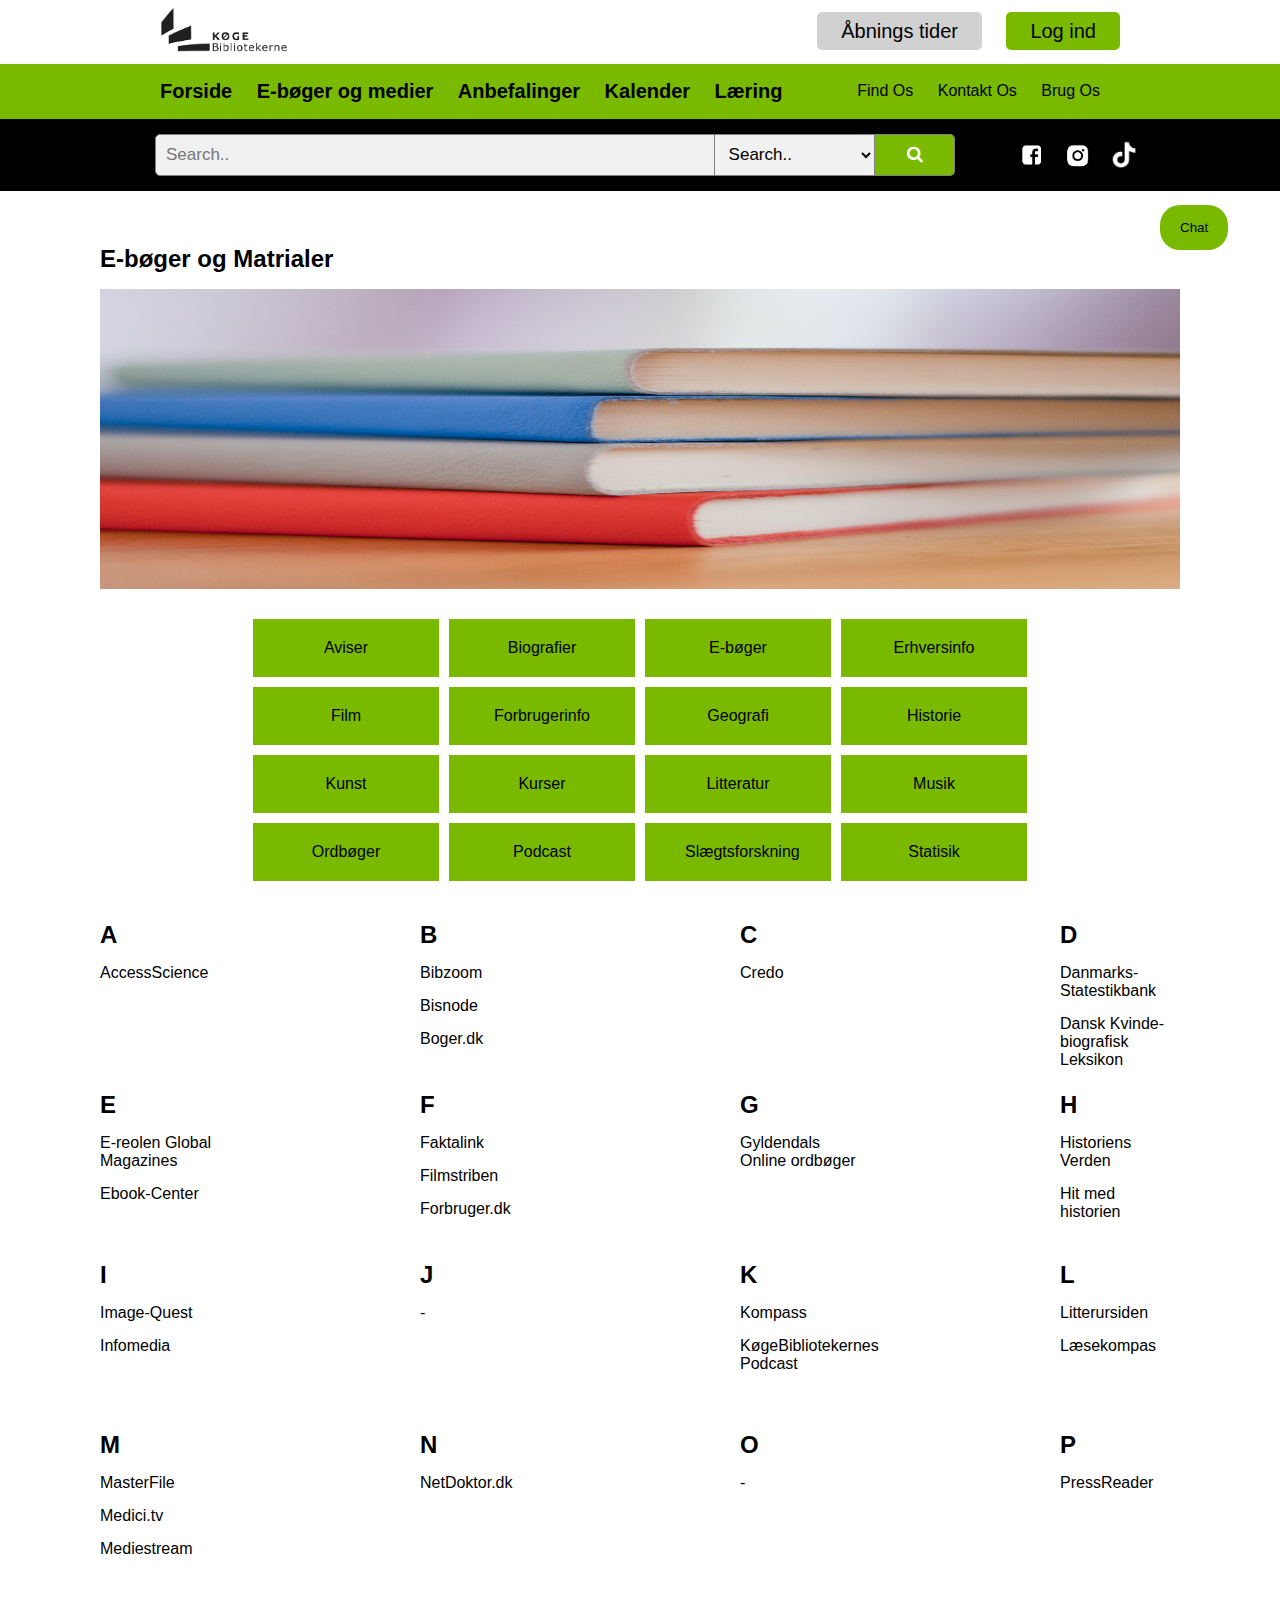
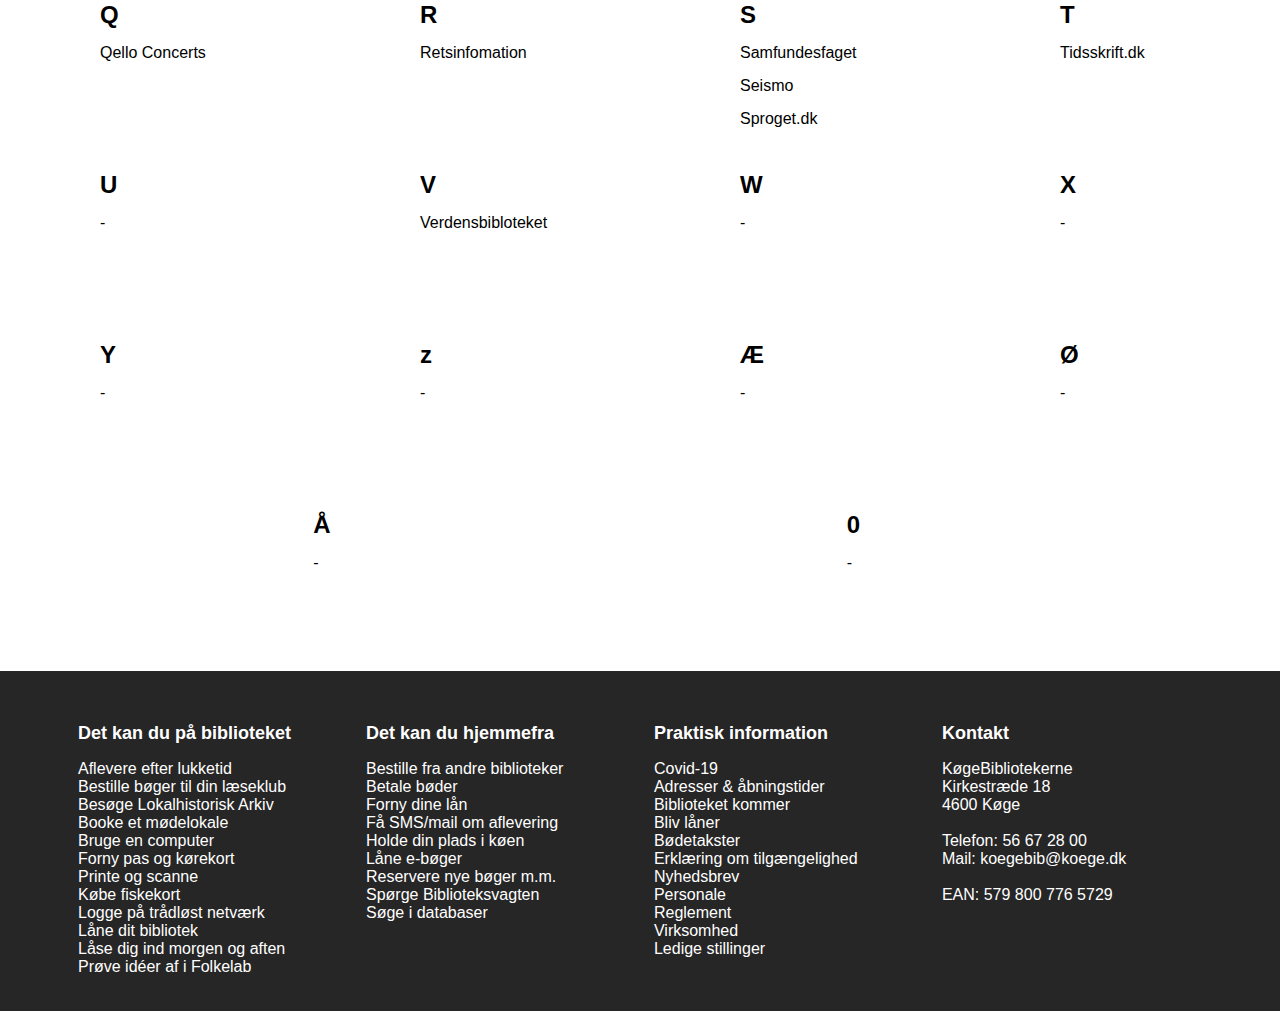
==== commit f416eb52: "færdig rettelser" ====
--- a/e-boeger-og-matrialer.html
+++ b/e-boeger-og-matrialer.html
@@ -19,8 +19,8 @@
             </div>
 
             <div class="topbar-inner">
-                <a class="aabningstider" href=""><img src="" alt=""> Åbnings tider</a>
-                <a class="logind" href=""><img src="" alt=""> Log ind</a>
+                <a class="aabningstider" href="#aabningstider">Åbnings tider</a>
+                <a class="logind" href="#log-ind">Log ind</a>
             </div>
 
         </div>
@@ -37,8 +37,8 @@
 
             <div class="sec-nav">
                 <a href="#findos">Find Os</a>
-                <a href="Kontakt Os">Kontakt Os</a>
-                <a href="Brug Os">Brug Os</a>
+                <a href="#Kontakt-Os">Kontakt Os</a>
+                <a href="#Brug-Os">Brug Os</a>
             </div>
 
         </nav>
@@ -86,16 +86,6 @@
 
                         <label for="lname">Last Name</label>
                         <input type="text" id="lname" name="lastname" placeholder="Your Last Name..">
-
-                        <label for="country">Country</label>
-                        <select name="country" id="country">
-                            <option value="Danmark">Danmark</option>
-                            <option value="England">England</option>
-                            <option value="Germany">Germany</option>
-                            <option value="Norway">Norway</option>
-                            <option value="Sweden">Sweden</option>
-                            <option value="Usa">Usa</option>
-                        </select>
 
                         <label for="subject">Subject</label>
                         <textarea name="subject" id="subject" placeholder="Write your subject here.." cols="30"
@@ -160,7 +150,7 @@
                 <h2>D</h2>
                 <ul>
                     <li><a href="#Danmarks-Statestikbank">Danmarks-Statestikbank</a></li>
-                    <li><a href="#Dansk Kvinde-biografisk Leksikon">Dansk Kvinde-
+                    <li><a href="#Dansk-Kvinde-biografisk-Leksikon">Dansk Kvinde-
                             biografisk Leksikon</a></li>
                 </ul>
             </div>
@@ -515,8 +505,8 @@
             </div>
         </footer>
 
+    </div>
         <script src="main.js"></script>
-
 </body>
 
 </html>--- a/style.css
+++ b/style.css
@@ -267,7 +267,7 @@
 
 input[type=submit] {
     font-size: 16px;
-    background-color: #195796;
+    background-color: #79BA00;
     color: #000;
     padding: 12px 40px;
     border: none;
@@ -276,7 +276,7 @@
 }
 
 input[type=submit]:hover {
-    background-color: #79BA00;
+    background-color: #538000;
 }
 
 .contakt-container {
